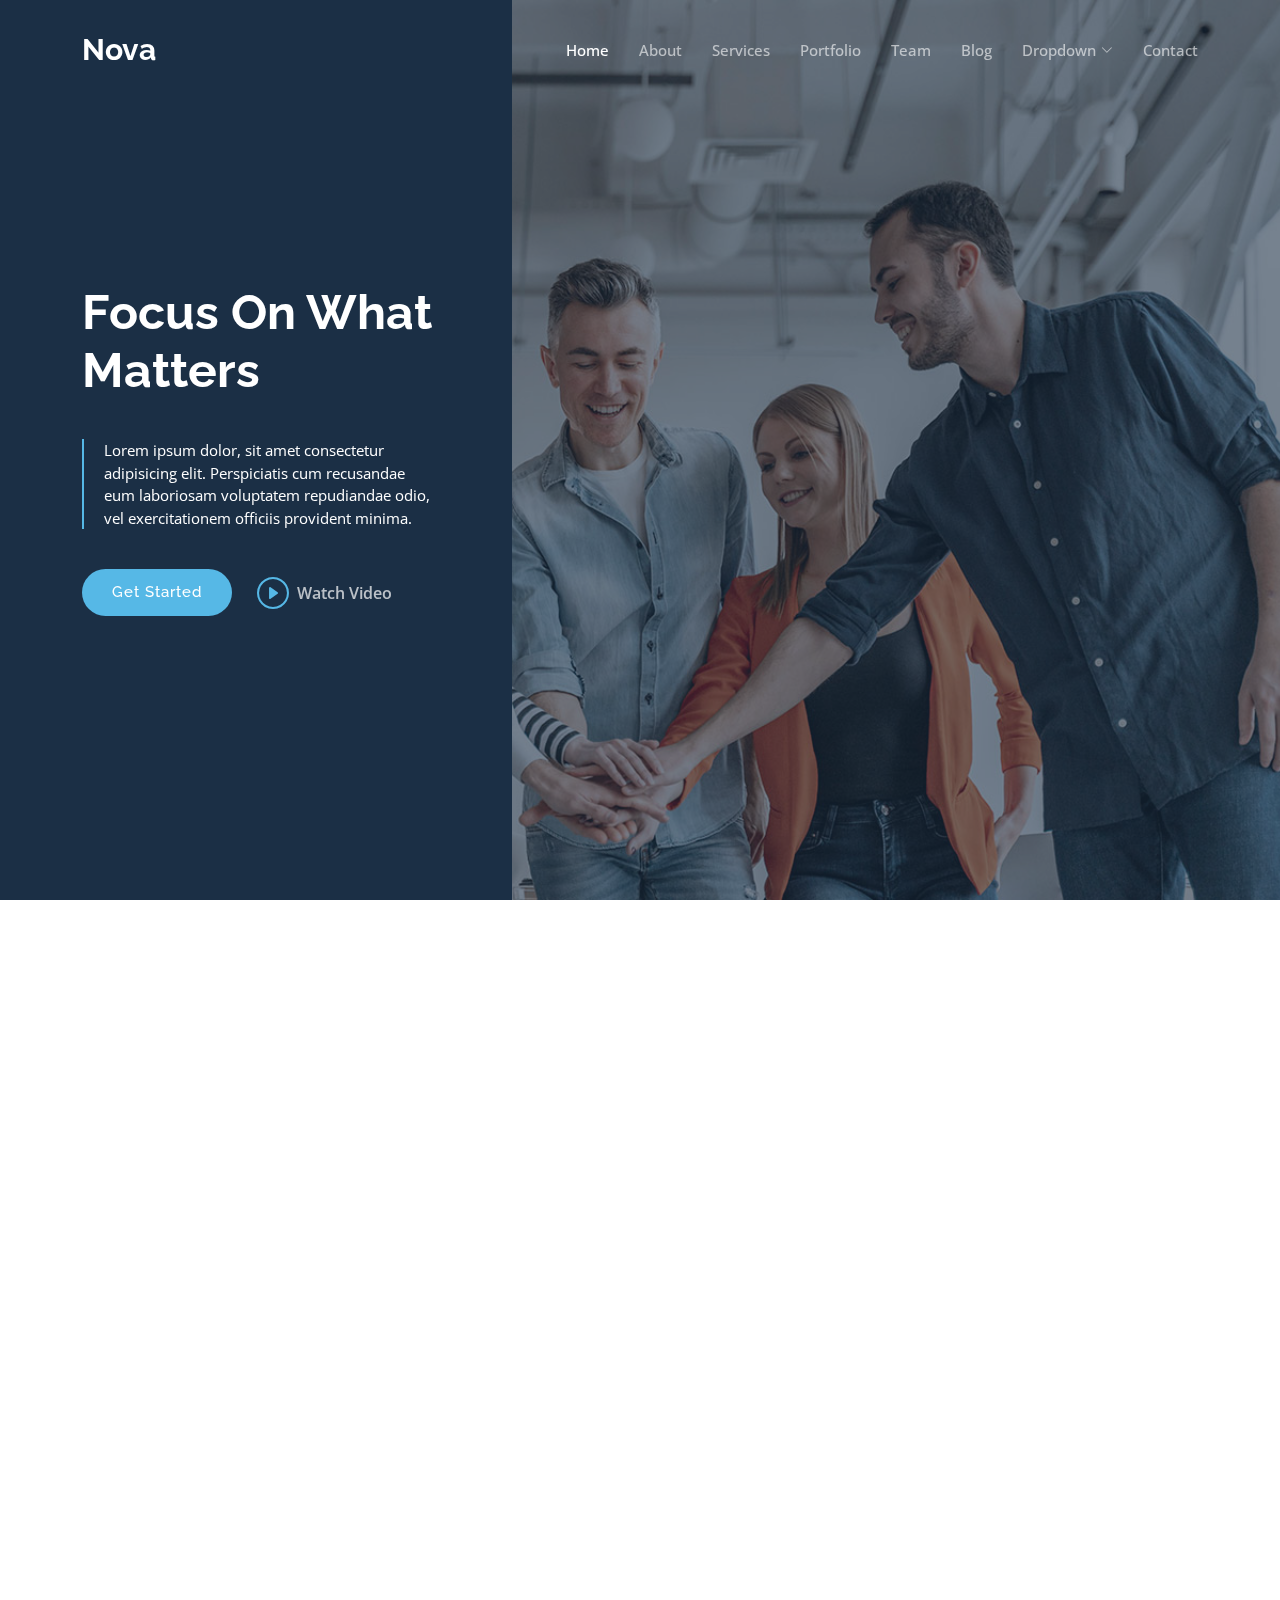
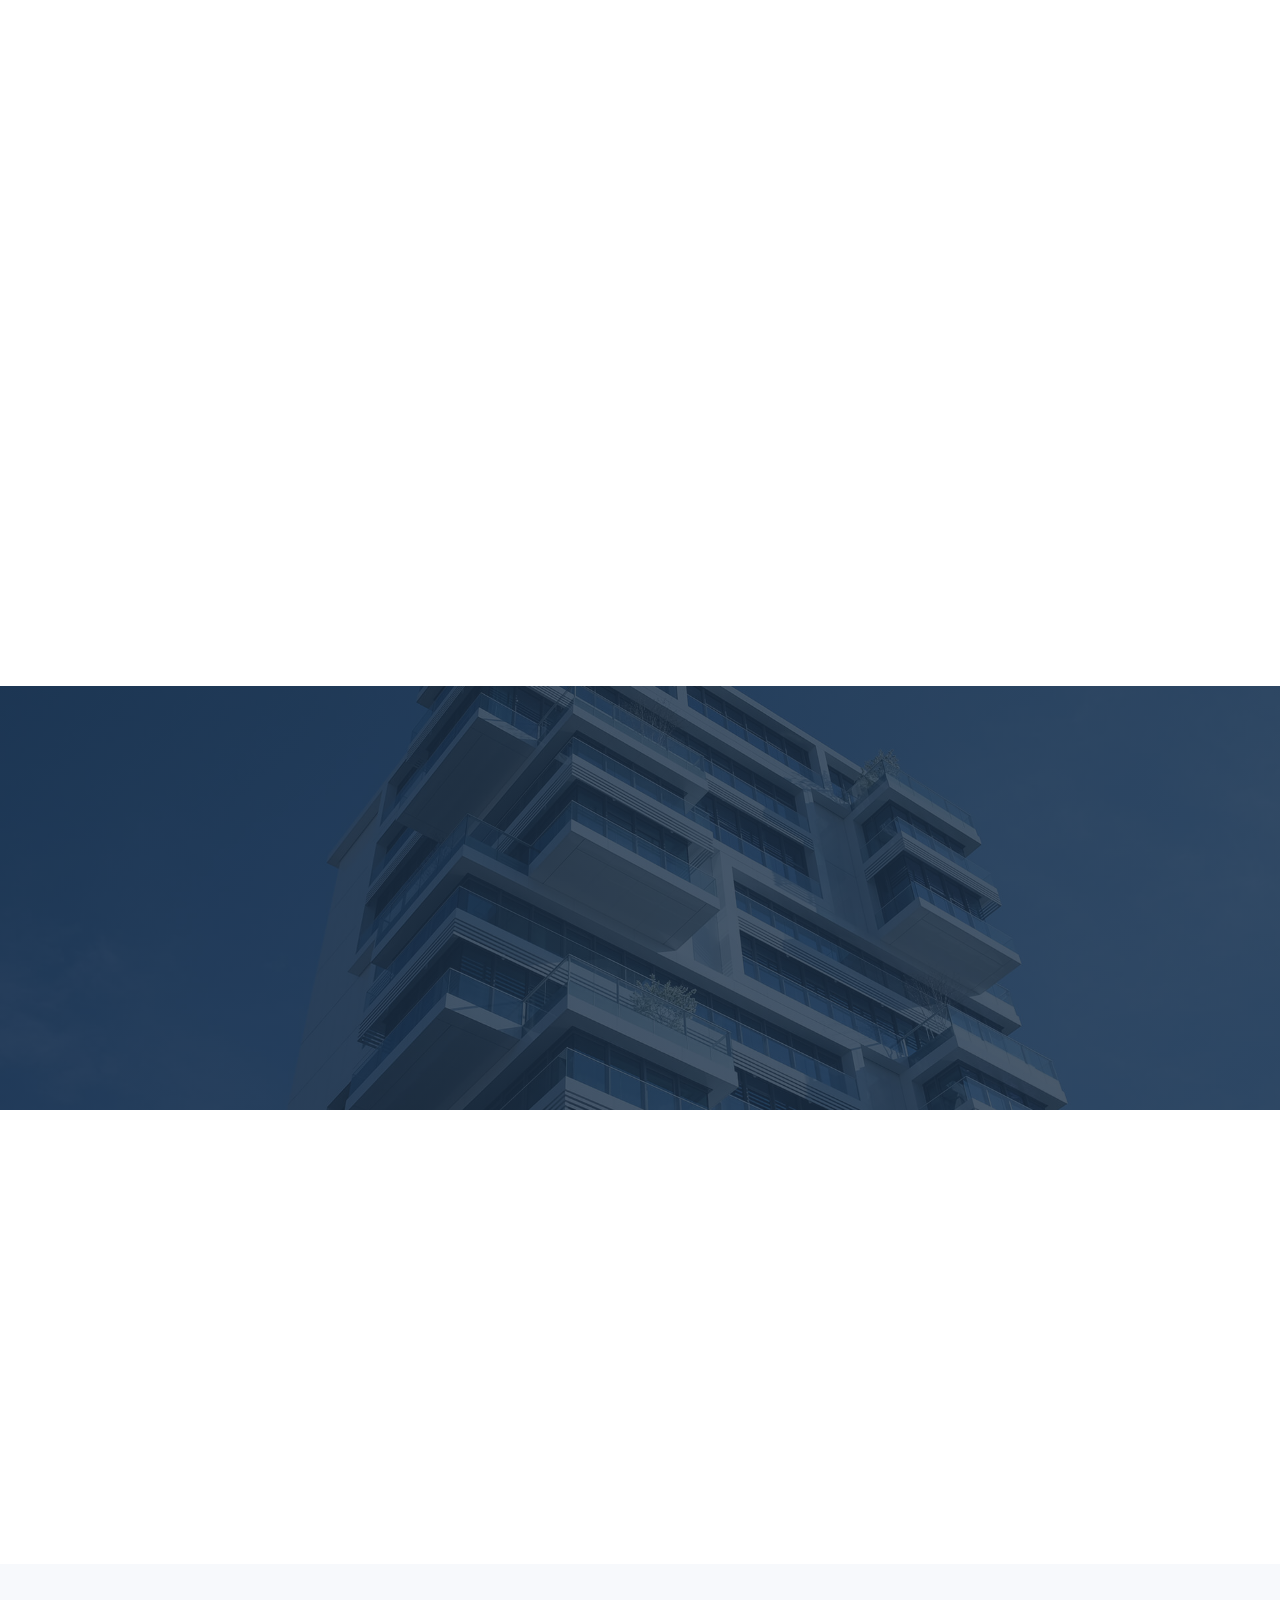
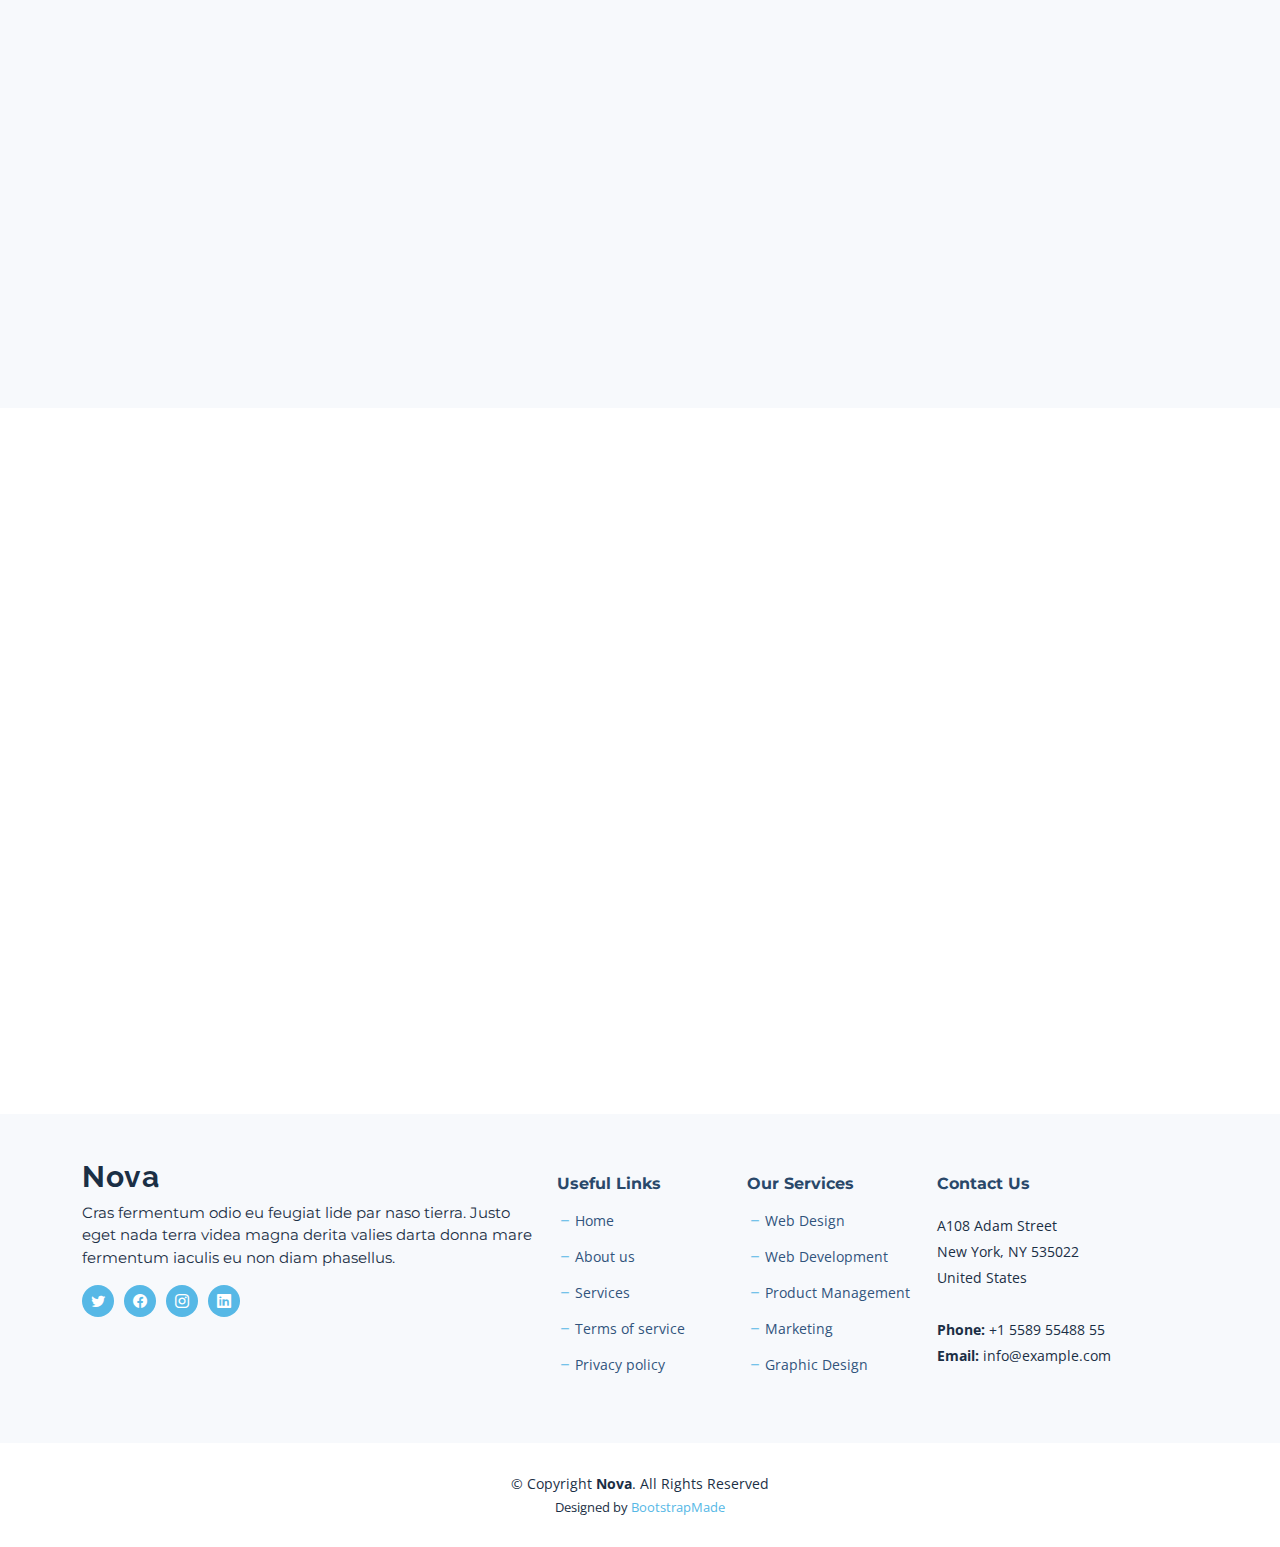
==== index.html @ e657a682 "initial commit" ====
<!DOCTYPE html>
<html lang="en">

<head>
  <meta charset="utf-8">
  <meta content="width=device-width, initial-scale=1.0" name="viewport">

  <title>Nova Bootstrap Template - Index</title>
  <meta content="" name="description">
  <meta content="" name="keywords">

  <!-- Favicons -->
  <link href="assets/img/favicon.png" rel="icon">
  <link href="assets/img/apple-touch-icon.png" rel="apple-touch-icon">

  <!-- Google Fonts -->
  <link rel="preconnect" href="https://fonts.googleapis.com">
  <link rel="preconnect" href="https://fonts.gstatic.com" crossorigin>
  <link href="https://fonts.googleapis.com/css2?family=Open+Sans:ital,wght@0,300;0,400;0,500;0,600;0,700;1,300;1,400;1,600;1,700&family=Montserrat:ital,wght@0,300;0,400;0,500;0,600;0,700;1,300;1,400;1,500;1,600;1,700&family=Raleway:ital,wght@0,300;0,400;0,500;0,600;0,700;1,300;1,400;1,500;1,600;1,700&display=swap" rel="stylesheet">

  <!-- Vendor CSS Files -->
  <link href="assets/vendor/bootstrap/css/bootstrap.min.css" rel="stylesheet">
  <link href="assets/vendor/bootstrap-icons/bootstrap-icons.css" rel="stylesheet">
  <link href="assets/vendor/aos/aos.css" rel="stylesheet">
  <link href="assets/vendor/glightbox/css/glightbox.min.css" rel="stylesheet">
  <link href="assets/vendor/swiper/swiper-bundle.min.css" rel="stylesheet">
  <link href="assets/vendor/remixicon/remixicon.css" rel="stylesheet">

  <!-- Template Main CSS File -->
  <link href="assets/css/main.css" rel="stylesheet">

  <!-- =======================================================
  * Template Name: Nova - v1.3.0
  * Template URL: https://bootstrapmade.com/nova-bootstrap-business-template/
  * Author: BootstrapMade.com
  * License: https://bootstrapmade.com/license/
  ======================================================== -->
</head>

<body class="page-index">

  <!-- ======= Header ======= -->
  <header id="header" class="header d-flex align-items-center fixed-top">
    <div class="container-fluid container-xl d-flex align-items-center justify-content-between">

      <a href="index.html" class="logo d-flex align-items-center">
        <!-- Uncomment the line below if you also wish to use an image logo -->
        <!-- <img src="assets/img/logo.png" alt=""> -->
        <h1 class="d-flex align-items-center">Nova</h1>
      </a>

      <i class="mobile-nav-toggle mobile-nav-show bi bi-list"></i>
      <i class="mobile-nav-toggle mobile-nav-hide d-none bi bi-x"></i>

      <nav id="navbar" class="navbar">
        <ul>
          <li><a href="index.html" class="active">Home</a></li>
          <li><a href="about.html">About</a></li>
          <li><a href="services.html">Services</a></li>
          <li><a href="portfolio.html">Portfolio</a></li>
          <li><a href="team.html">Team</a></li>
          <li><a href="blog.html">Blog</a></li>
          <li class="dropdown"><a href="#"><span>Dropdown</span> <i class="bi bi-chevron-down dropdown-indicator"></i></a>
            <ul>
              <li><a href="#">Dropdown 1</a></li>
              <li class="dropdown"><a href="#"><span>Deep Dropdown</span> <i class="bi bi-chevron-down dropdown-indicator"></i></a>
                <ul>
                  <li><a href="#">Deep Dropdown 1</a></li>
                  <li><a href="#">Deep Dropdown 2</a></li>
                  <li><a href="#">Deep Dropdown 3</a></li>
                  <li><a href="#">Deep Dropdown 4</a></li>
                  <li><a href="#">Deep Dropdown 5</a></li>
                </ul>
              </li>
              <li><a href="#">Dropdown 2</a></li>
              <li><a href="#">Dropdown 3</a></li>
              <li><a href="#">Dropdown 4</a></li>
            </ul>
          </li>
          <li><a href="contact.html">Contact</a></li>
        </ul>
      </nav><!-- .navbar -->

    </div>
  </header><!-- End Header -->

  <!-- ======= Hero Section ======= -->
  <section id="hero" class="hero d-flex align-items-center">
    <div class="container">
      <div class="row">
        <div class="col-xl-4">
          <h2 data-aos="fade-up">Focus On What Matters</h2>
          <blockquote data-aos="fade-up" data-aos-delay="100">
            <p>Lorem ipsum dolor, sit amet consectetur adipisicing elit. Perspiciatis cum recusandae eum laboriosam voluptatem repudiandae odio, vel exercitationem officiis provident minima. </p>
          </blockquote>
          <div class="d-flex" data-aos="fade-up" data-aos-delay="200">
            <a href="#about" class="btn-get-started">Get Started</a>
            <a href="https://www.youtube.com/watch?v=LXb3EKWsInQ" class="glightbox btn-watch-video d-flex align-items-center"><i class="bi bi-play-circle"></i><span>Watch Video</span></a>
          </div>

        </div>
      </div>
    </div>
  </section><!-- End Hero Section -->

  <main id="main">

    <!-- ======= Why Choose Us Section ======= -->
    <section id="why-us" class="why-us">
      <div class="container" data-aos="fade-up">

        <div class="section-header">
          <h2>Why Choose Us</h2>

        </div>

        <div class="row g-0" data-aos="fade-up" data-aos-delay="200">

          <div class="col-xl-5 img-bg" style="background-image: url('assets/img/why-us-bg.jpg')"></div>
          <div class="col-xl-7 slides  position-relative">

            <div class="slides-1 swiper">
              <div class="swiper-wrapper">

                <div class="swiper-slide">
                  <div class="item">
                    <h3 class="mb-3">Let's grow your business together</h3>
                    <h4 class="mb-3">Optio reiciendis accusantium iusto architecto at quia minima maiores quidem, dolorum.</h4>
                    <p>Lorem ipsum dolor sit amet consectetur adipisicing elit. Repellendus, ipsam perferendis asperiores explicabo vel tempore velit totam, natus nesciunt accusantium dicta quod quibusdam ipsum maiores nobis non, eum. Ullam reiciendis dignissimos laborum aut, magni voluptatem velit doloribus quas sapiente optio.</p>
                  </div>
                </div><!-- End slide item -->

                <div class="swiper-slide">
                  <div class="item">
                    <h3 class="mb-3">Unde perspiciatis ut repellat dolorem</h3>
                    <h4 class="mb-3">Amet cumque nam sed voluptas doloribus iusto. Dolorem eos aliquam quis.</h4>
                    <p>Dolorem quia fuga consectetur voluptatem. Earum consequatur nulla maxime necessitatibus cum accusamus. Voluptatem dolorem ut numquam dolorum delectus autem veritatis facilis. Et ea ut repellat ea. Facere est dolores fugiat dolor.</p>
                  </div>
                </div><!-- End slide item -->

                <div class="swiper-slide">
                  <div class="item">
                    <h3 class="mb-3">Aliquid non alias minus</h3>
                    <h4 class="mb-3">Necessitatibus voluptatibus explicabo dolores a vitae voluptatum.</h4>
                    <p>Neque voluptates aut. Soluta aut perspiciatis porro deserunt. Voluptate ut itaque velit. Aut consectetur voluptatem aspernatur sequi sit laborum. Voluptas enim dolorum fugiat aut.</p>
                  </div>
                </div><!-- End slide item -->

                <div class="swiper-slide">
                  <div class="item">
                    <h3 class="mb-3">Necessitatibus suscipit non voluptatem quibusdam</h3>
                    <h4 class="mb-3">Tempora quos est ut quia adipisci ut voluptas. Deleniti laborum soluta nihil est. Eum similique neque autem ut.</h4>
                    <p>Ut rerum et autem vel. Et rerum molestiae aut sit vel incidunt sit at voluptatem. Saepe dolorem et sed voluptate impedit. Ad et qui sint at qui animi animi rerum.</p>
                  </div>
                </div><!-- End slide item -->

              </div>
              <div class="swiper-pagination"></div>
            </div>
            <div class="swiper-button-prev"></div>
            <div class="swiper-button-next"></div>
          </div>

        </div>

      </div>
    </section><!-- End Why Choose Us Section -->

    <!-- ======= Our Services Section ======= -->
    <section id="services-list" class="services-list">
      <div class="container" data-aos="fade-up">

        <div class="section-header">
          <h2>Our Services</h2>

        </div>

        <div class="row gy-5">

          <div class="col-lg-4 col-md-6 service-item d-flex" data-aos="fade-up" data-aos-delay="100">
            <div class="icon flex-shrink-0"><i class="bi bi-briefcase" style="color: #f57813;"></i></div>
            <div>
              <h4 class="title"><a href="#" class="stretched-link">Lorem Ipsum</a></h4>
              <p class="description">Voluptatum deleniti atque corrupti quos dolores et quas molestias excepturi sint occaecati cupiditate non provident</p>
            </div>
          </div>
          <!-- End Service Item -->

          <div class="col-lg-4 col-md-6 service-item d-flex" data-aos="fade-up" data-aos-delay="200">
            <div class="icon flex-shrink-0"><i class="bi bi-card-checklist" style="color: #15a04a;"></i></div>
            <div>
              <h4 class="title"><a href="#" class="stretched-link">Dolor Sitema</a></h4>
              <p class="description">Minim veniam, quis nostrud exercitation ullamco laboris nisi ut aliquip ex ea commodo consequat tarad limino ata</p>
            </div>
          </div><!-- End Service Item -->

          <div class="col-lg-4 col-md-6 service-item d-flex" data-aos="fade-up" data-aos-delay="300">
            <div class="icon flex-shrink-0"><i class="bi bi-bar-chart" style="color: #d90769;"></i></div>
            <div>
              <h4 class="title"><a href="#" class="stretched-link">Sed ut perspiciatis</a></h4>
              <p class="description">Duis aute irure dolor in reprehenderit in voluptate velit esse cillum dolore eu fugiat nulla pariatur</p>
            </div>
          </div><!-- End Service Item -->

          <div class="col-lg-4 col-md-6 service-item d-flex" data-aos="fade-up" data-aos-delay="400">
            <div class="icon flex-shrink-0"><i class="bi bi-binoculars" style="color: #15bfbc;"></i></div>
            <div>
              <h4 class="title"><a href="#" class="stretched-link">Magni Dolores</a></h4>
              <p class="description">Excepteur sint occaecat cupidatat non proident, sunt in culpa qui officia deserunt mollit anim id est laborum</p>
            </div>
          </div><!-- End Service Item -->

          <div class="col-lg-4 col-md-6 service-item d-flex" data-aos="fade-up" data-aos-delay="500">
            <div class="icon flex-shrink-0"><i class="bi bi-brightness-high" style="color: #f5cf13;"></i></div>
            <div>
              <h4 class="title"><a href="#" class="stretched-link">Nemo Enim</a></h4>
              <p class="description">At vero eos et accusamus et iusto odio dignissimos ducimus qui blanditiis praesentium voluptatum deleniti atque</p>
            </div>
          </div><!-- End Service Item -->

          <div class="col-lg-4 col-md-6 service-item d-flex" data-aos="fade-up" data-aos-delay="600">
            <div class="icon flex-shrink-0"><i class="bi bi-calendar4-week" style="color: #1335f5;"></i></div>
            <div>
              <h4 class="title"><a href="#" class="stretched-link">Eiusmod Tempor</a></h4>
              <p class="description">Et harum quidem rerum facilis est et expedita distinctio. Nam libero tempore, cum soluta nobis est eligendi</p>
            </div>
          </div><!-- End Service Item -->

        </div>

      </div>
    </section><!-- End Our Services Section -->

    <!-- ======= Call To Action Section ======= -->
    <section id="call-to-action" class="call-to-action">
      <div class="container" data-aos="fade-up">
        <div class="row justify-content-center">
          <div class="col-lg-6 text-center">
            <h3>Ut fugiat aliquam aut non</h3>
            <p>Duis aute irure dolor in reprehenderit in voluptate velit esse cillum dolore eu fugiat nulla pariatur. Excepteur sint occaecat cupidatat non proident.</p>
            <a class="cta-btn" href="#">Call To Action</a>
          </div>
        </div>

      </div>
    </section><!-- End Call To Action Section -->

    <!-- ======= Features Section ======= -->
    <section id="features" class="features">

      <div class="container" data-aos="fade-up">
        <div class="row">
          <div class="col-lg-7" data-aos="fade-up" data-aos-delay="100">
            <h3>Powerful Features for <br>Your Business</h3>

            <div class="row gy-4">

              <div class="col-md-6">
                <div class="icon-list d-flex">
                  <i class="ri-store-line" style="color: #ffbb2c;"></i>
                  <span>Easy Cart Features</span>
                </div>
              </div><!-- End Icon List Item-->

              <div class="col-md-6">
                <div class="icon-list d-flex">
                  <i class="ri-bar-chart-box-line" style="color: #5578ff;"></i>
                  <span>Sit amet consectetur adipisicing</span>
                </div>
              </div><!-- End Icon List Item-->

              <div class="col-md-6">
                <div class="icon-list d-flex">
                  <i class="ri-calendar-todo-line" style="color: #e80368;"></i>
                  <span>Ipsum Rerum Explicabo</span>
                </div>
              </div><!-- End Icon List Item-->

              <div class="col-md-6">
                <div class="icon-list d-flex">
                  <i class="ri-paint-brush-line" style="color: #e361ff;"></i>
                  <span>Easy Cart Features</span>
                </div>
              </div><!-- End Icon List Item-->

              <div class="col-md-6">
                <div class="icon-list d-flex">
                  <i class="ri-database-2-line" style="color: #47aeff;"></i>
                  <span>Easy Cart Features</span>
                </div>
              </div><!-- End Icon List Item-->

              <div class="col-md-6">
                <div class="icon-list d-flex">
                  <i class="ri-gradienter-line" style="color: #ffa76e;"></i>
                  <span>Sit amet consectetur adipisicing</span>
                </div>
              </div><!-- End Icon List Item-->

              <div class="col-md-6">
                <div class="icon-list d-flex">
                  <i class="ri-file-list-3-line" style="color: #11dbcf;"></i>
                  <span>Ipsum Rerum Explicabo</span>
                </div>
              </div><!-- End Icon List Item-->

              <div class="col-md-6">
                <div class="icon-list d-flex">
                  <i class="ri-base-station-line" style="color: #ff5828;"></i>
                  <span>Easy Cart Features</span>
                </div>
              </div><!-- End Icon List Item-->
            </div>
          </div>
          <div class="col-lg-5 position-relative" data-aos="fade-up" data-aos-delay="200">
            <div class="phone-wrap">
              <img src="assets/img/iphone.png" alt="Image" class="img-fluid">
            </div>
          </div>
        </div>

      </div>

      <div class="details">
        <div class="container" data-aos="fade-up" data-aos-delay="300">
          <div class="row">
            <div class="col-md-6">
              <h4>Labore Sdio Lidui<br>Bonde Naruto</h4>
              <p>Lorem ipsum dolor sit amet, consectetur adipisicing elit. Numquam nostrum molestias doloremque quae delectus odit minima corrupti blanditiis quo animi!</p>
              <a href="#about" class="btn-get-started">Get Started</a>
            </div>
          </div>

        </div>
      </div>

    </section><!-- End Features Section -->

    <!-- ======= Recent Blog Posts Section ======= -->
    <section id="recent-posts" class="recent-posts">
      <div class="container" data-aos="fade-up">

        <div class="section-header">
          <h2>Recent Blog Posts</h2>

        </div>

        <div class="row gy-5">

          <div class="col-xl-3 col-md-6" data-aos="fade-up" data-aos-delay="100">
            <div class="post-box">
              <div class="post-img"><img src="assets/img/blog/blog-1.jpg" class="img-fluid" alt=""></div>
              <div class="meta">
                <span class="post-date">Tue, December 12</span>
                <span class="post-author"> / Julia Parker</span>
              </div>
              <h3 class="post-title">Eum ad dolor et. Autem aut fugiat debitis</h3>
              <p>Illum voluptas ab enim placeat. Adipisci enim velit nulla. Vel omnis laudantium. Asperiores eum ipsa est officiis. Modi qui magni est...</p>
              <a href="blog-details.html" class="readmore stretched-link"><span>Read More</span><i class="bi bi-arrow-right"></i></a>
            </div>
          </div>

          <div class="col-xl-3 col-md-6" data-aos="fade-up" data-aos-delay="200">
            <div class="post-box">
              <div class="post-img"><img src="assets/img/blog/blog-2.jpg" class="img-fluid" alt=""></div>
              <div class="meta">
                <span class="post-date">Fri, September 05</span>
                <span class="post-author"> / Mario Douglas</span>
              </div>
              <h3 class="post-title">Et repellendus molestiae qui est sed omnis</h3>
              <p>Voluptatem nesciunt omnis libero autem tempora enim ut ipsam id. Odit quia ab eum assumenda. Quisquam omnis doloribus...</p>
              <a href="blog-details.html" class="readmore stretched-link"><span>Read More</span><i class="bi bi-arrow-right"></i></a>
            </div>
          </div>

          <div class="col-xl-3 col-md-6" data-aos="fade-up" data-aos-delay="300">
            <div class="post-box">
              <div class="post-img"><img src="assets/img/blog/blog-3.jpg" class="img-fluid" alt=""></div>
              <div class="meta">
                <span class="post-date">Tue, July 27</span>
                <span class="post-author"> / Lisa Hunter</span>
              </div>
              <h3 class="post-title">Quia assumenda est et veritati</h3>
              <p>Quia nam eaque omnis explicabo similique eum quaerat similique laboriosam. Quis omnis repellat sed quae consectetur magnam...</p>
              <a href="blog-details.html" class="readmore stretched-link"><span>Read More</span><i class="bi bi-arrow-right"></i></a>
            </div>
          </div>

          <div class="col-xl-3 col-md-6" data-aos="fade-up" data-aos-delay="400">
            <div class="post-box">
              <div class="post-img"><img src="assets/img/blog/blog-4.jpg" class="img-fluid" alt=""></div>
              <div class="meta">
                <span class="post-date">Tue, Sep 16</span>
                <span class="post-author"> / Mario Douglas</span>
              </div>
              <h3 class="post-title">Pariatur quia facilis similique deleniti</h3>
              <p>Et consequatur eveniet nam voluptas commodi cumque ea est ex. Aut quis omnis sint ipsum earum quia eligendi...</p>
              <a href="blog-details.html" class="readmore stretched-link"><span>Read More</span><i class="bi bi-arrow-right"></i></a>
            </div>
          </div>

        </div>

      </div>
    </section><!-- End Recent Blog Posts Section -->

  </main><!-- End #main -->

  <!-- ======= Footer ======= -->
  <footer id="footer" class="footer">

    <div class="footer-content">
      <div class="container">
        <div class="row gy-4">
          <div class="col-lg-5 col-md-12 footer-info">
            <a href="index.html" class="logo d-flex align-items-center">
              <span>Nova</span>
            </a>
            <p>Cras fermentum odio eu feugiat lide par naso tierra. Justo eget nada terra videa magna derita valies darta donna mare fermentum iaculis eu non diam phasellus.</p>
            <div class="social-links d-flex  mt-3">
              <a href="#" class="twitter"><i class="bi bi-twitter"></i></a>
              <a href="#" class="facebook"><i class="bi bi-facebook"></i></a>
              <a href="#" class="instagram"><i class="bi bi-instagram"></i></a>
              <a href="#" class="linkedin"><i class="bi bi-linkedin"></i></a>
            </div>
          </div>

          <div class="col-lg-2 col-6 footer-links">
            <h4>Useful Links</h4>
            <ul>
              <li><i class="bi bi-dash"></i> <a href="#">Home</a></li>
              <li><i class="bi bi-dash"></i> <a href="#">About us</a></li>
              <li><i class="bi bi-dash"></i> <a href="#">Services</a></li>
              <li><i class="bi bi-dash"></i> <a href="#">Terms of service</a></li>
              <li><i class="bi bi-dash"></i> <a href="#">Privacy policy</a></li>
            </ul>
          </div>

          <div class="col-lg-2 col-6 footer-links">
            <h4>Our Services</h4>
            <ul>
              <li><i class="bi bi-dash"></i> <a href="#">Web Design</a></li>
              <li><i class="bi bi-dash"></i> <a href="#">Web Development</a></li>
              <li><i class="bi bi-dash"></i> <a href="#">Product Management</a></li>
              <li><i class="bi bi-dash"></i> <a href="#">Marketing</a></li>
              <li><i class="bi bi-dash"></i> <a href="#">Graphic Design</a></li>
            </ul>
          </div>

          <div class="col-lg-3 col-md-12 footer-contact text-center text-md-start">
            <h4>Contact Us</h4>
            <p>
              A108 Adam Street <br>
              New York, NY 535022<br>
              United States <br><br>
              <strong>Phone:</strong> +1 5589 55488 55<br>
              <strong>Email:</strong> info@example.com<br>
            </p>

          </div>

        </div>
      </div>
    </div>

    <div class="footer-legal">
      <div class="container">
        <div class="copyright">
          &copy; Copyright <strong><span>Nova</span></strong>. All Rights Reserved
        </div>
        <div class="credits">
          <!-- All the links in the footer should remain intact. -->
          <!-- You can delete the links only if you purchased the pro version. -->
          <!-- Licensing information: https://bootstrapmade.com/license/ -->
          <!-- Purchase the pro version with working PHP/AJAX contact form: https://bootstrapmade.com/nova-bootstrap-business-template/ -->
          Designed by <a href="https://bootstrapmade.com/">BootstrapMade</a>
        </div>
      </div>
    </div>
  </footer><!-- End Footer -->
  <!-- End Footer -->

  <a href="#" class="scroll-top d-flex align-items-center justify-content-center"><i class="bi bi-arrow-up-short"></i></a>

  <div id="preloader"></div>

  <!-- Vendor JS Files -->
  <script src="assets/vendor/bootstrap/js/bootstrap.bundle.min.js"></script>
  <script src="assets/vendor/aos/aos.js"></script>
  <script src="assets/vendor/glightbox/js/glightbox.min.js"></script>
  <script src="assets/vendor/swiper/swiper-bundle.min.js"></script>
  <script src="assets/vendor/isotope-layout/isotope.pkgd.min.js"></script>
  <script src="assets/vendor/php-email-form/validate.js"></script>

  <!-- Template Main JS File -->
  <script src="assets/js/main.js"></script>

</body>

</html>
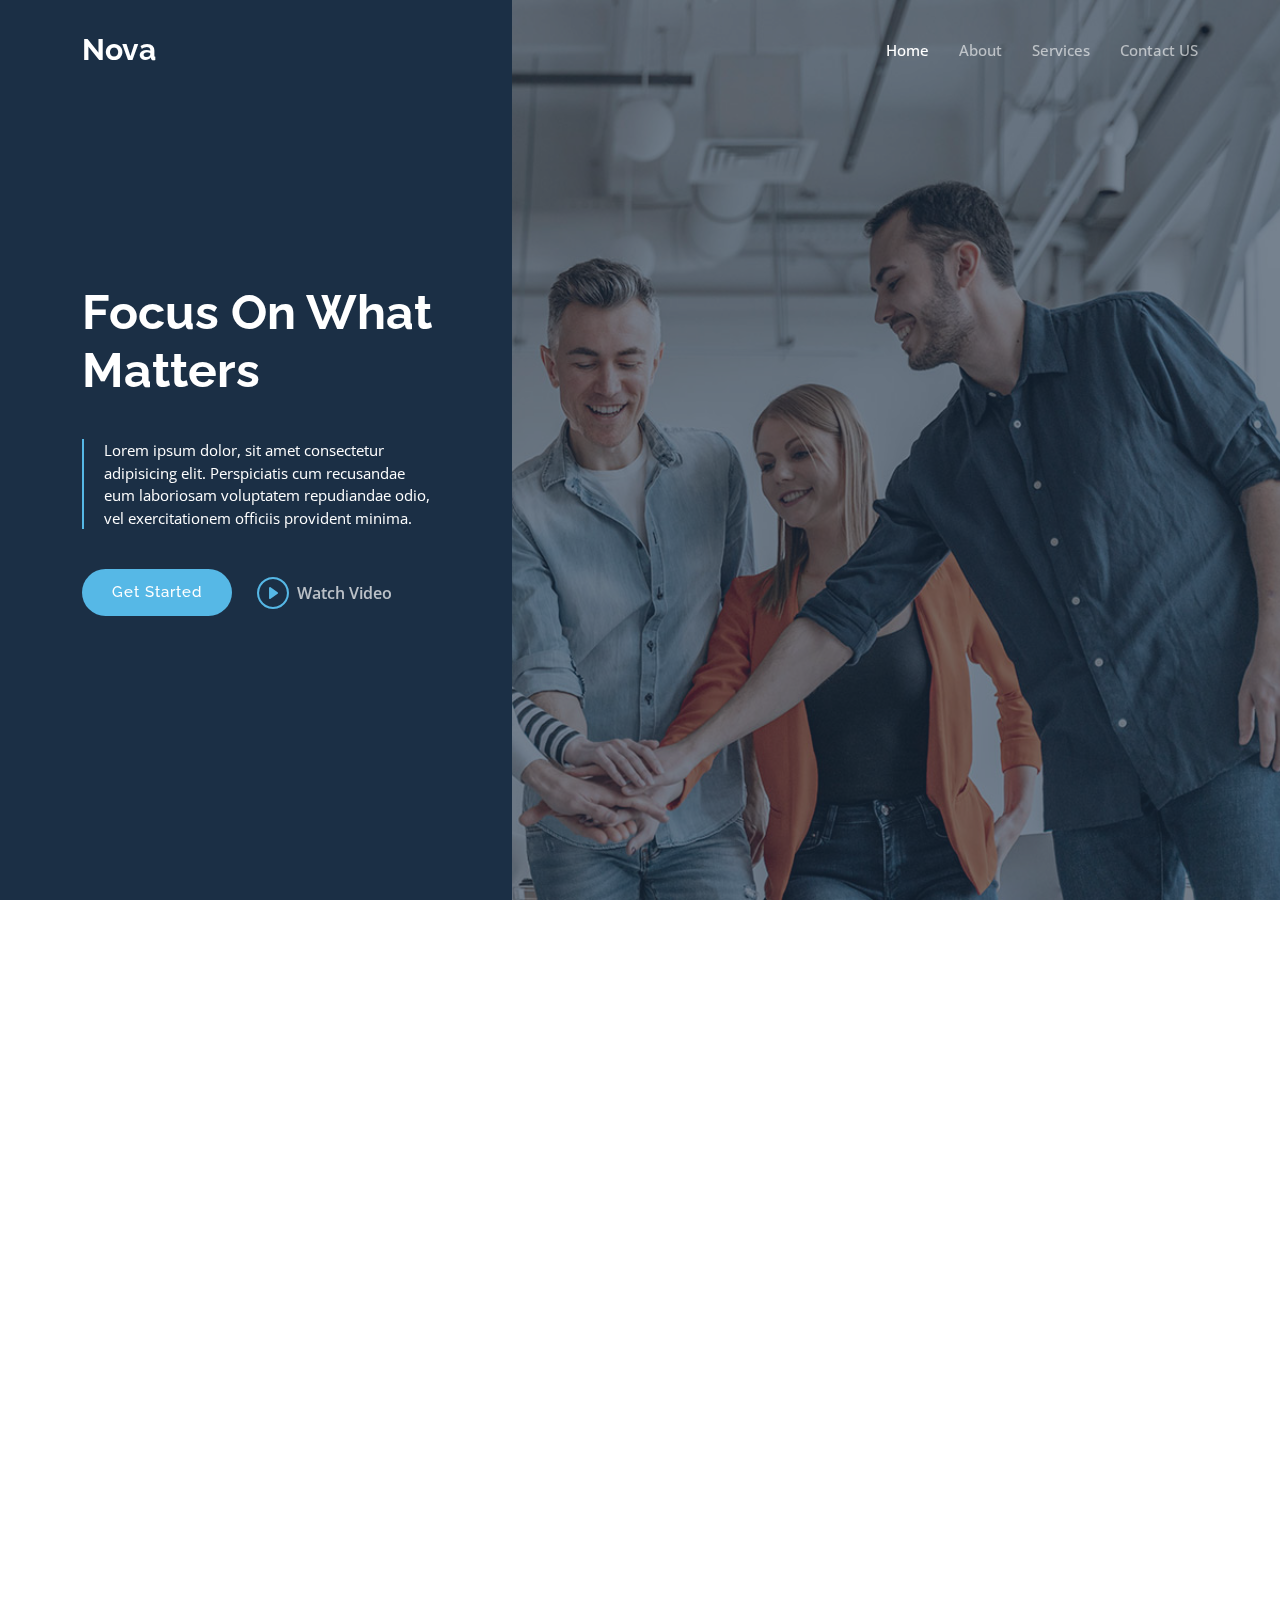
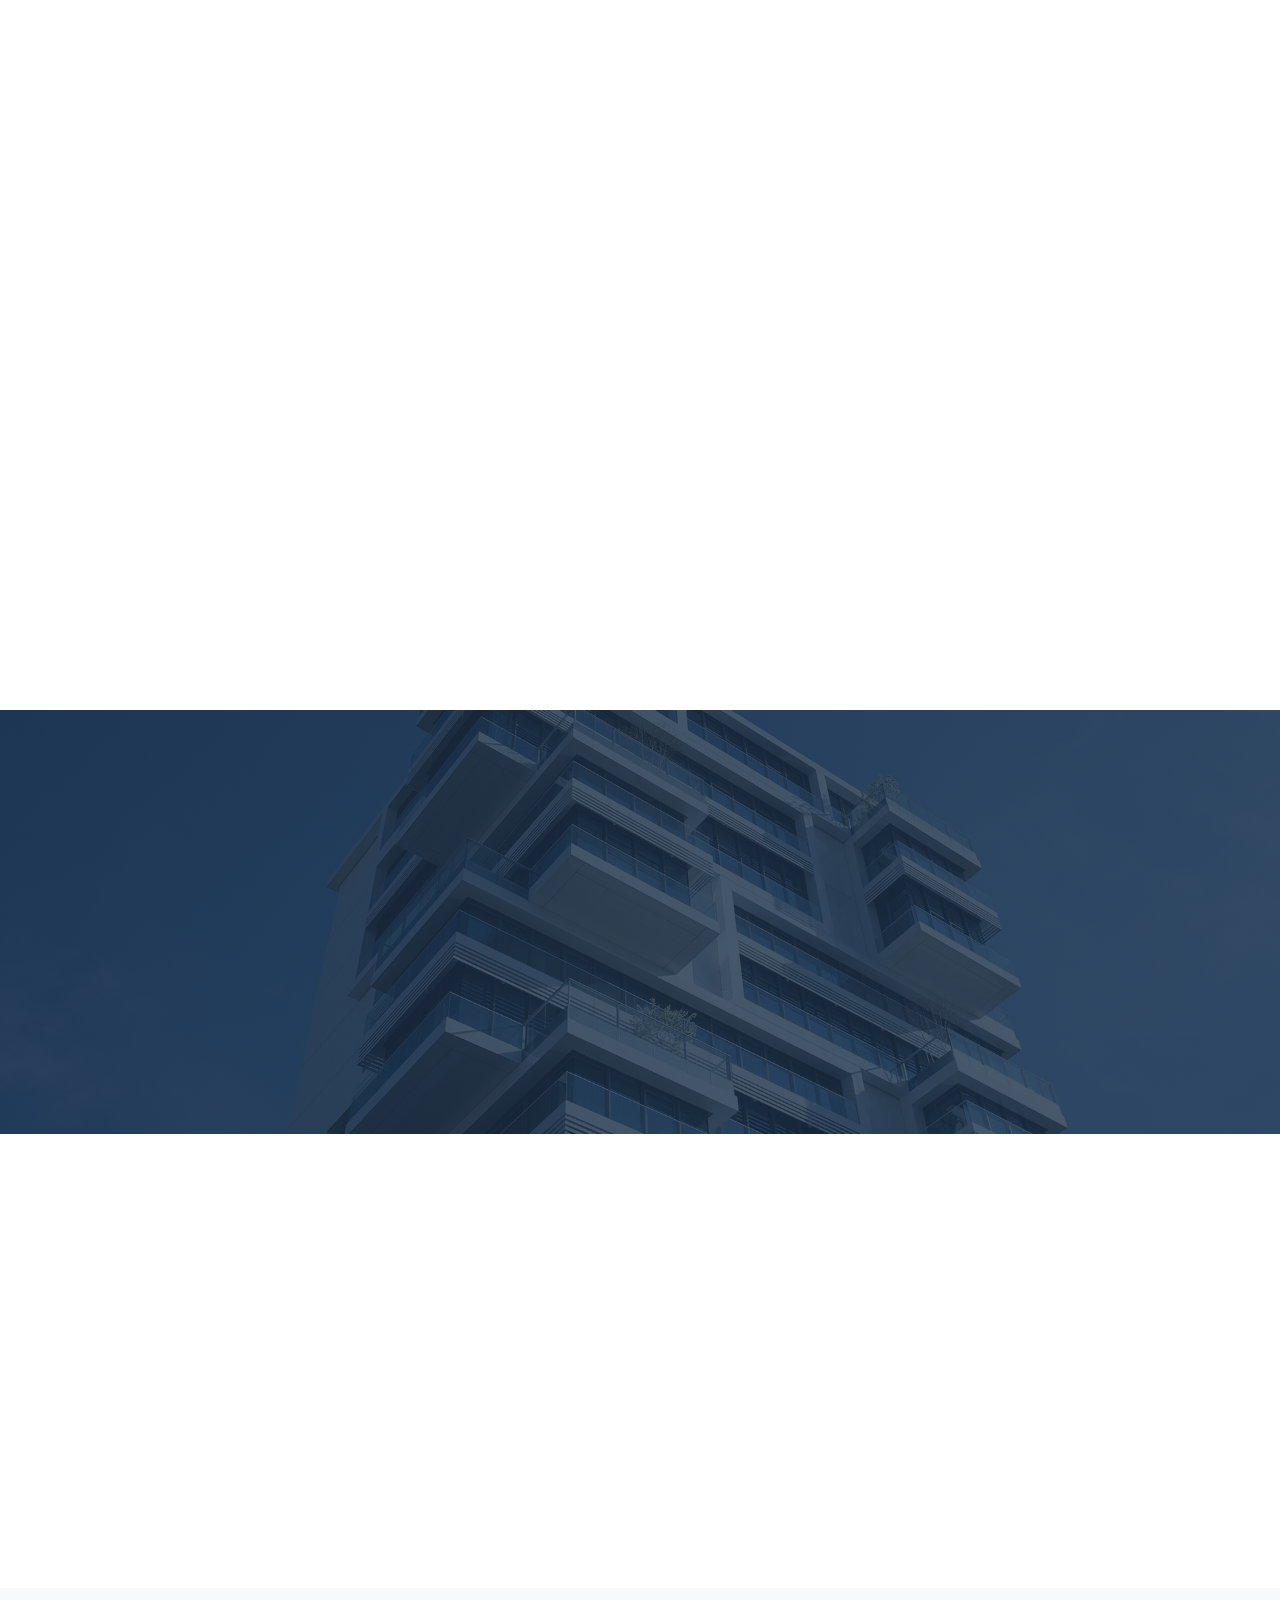
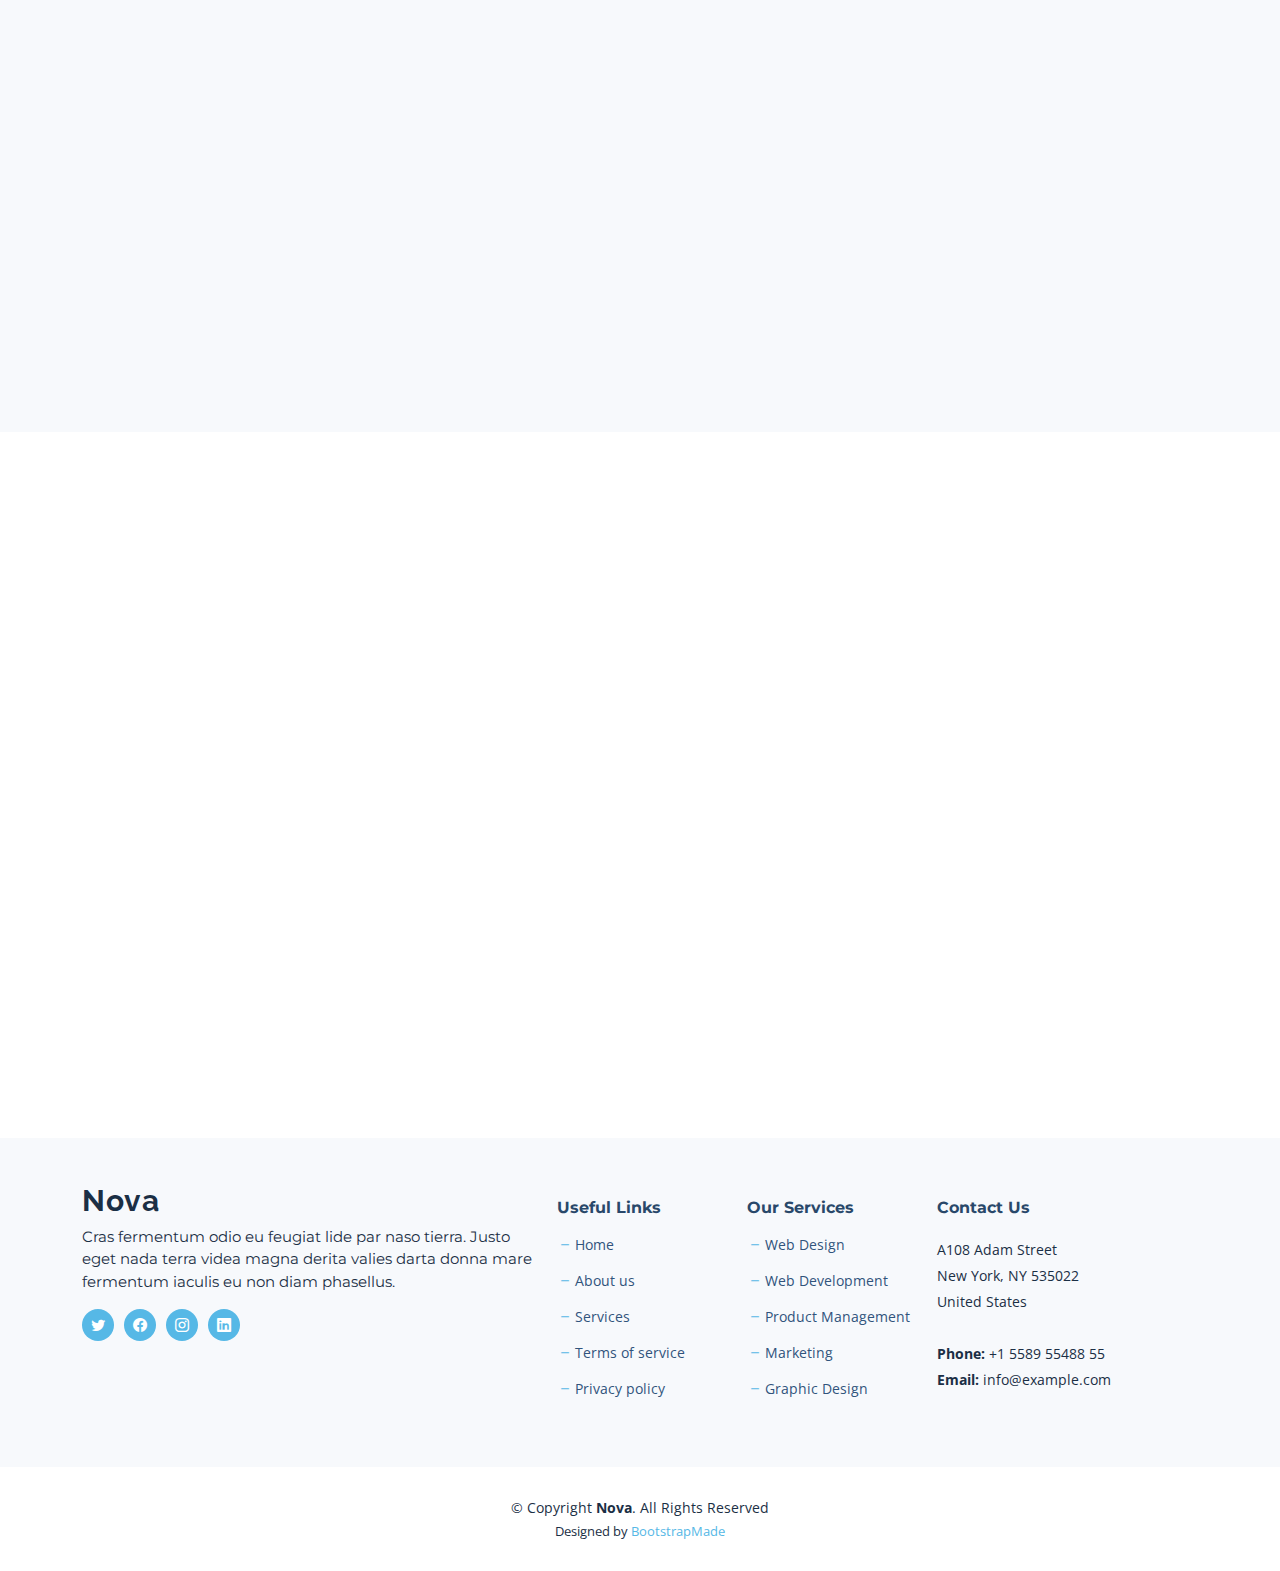
==== commit 31460162: "feat: Change navbar nbanners" ====
--- a/index.html
+++ b/index.html
@@ -57,27 +57,7 @@
           <li><a href="index.html" class="active">Home</a></li>
           <li><a href="about.html">About</a></li>
           <li><a href="services.html">Services</a></li>
-          <li><a href="portfolio.html">Portfolio</a></li>
-          <li><a href="team.html">Team</a></li>
-          <li><a href="blog.html">Blog</a></li>
-          <li class="dropdown"><a href="#"><span>Dropdown</span> <i class="bi bi-chevron-down dropdown-indicator"></i></a>
-            <ul>
-              <li><a href="#">Dropdown 1</a></li>
-              <li class="dropdown"><a href="#"><span>Deep Dropdown</span> <i class="bi bi-chevron-down dropdown-indicator"></i></a>
-                <ul>
-                  <li><a href="#">Deep Dropdown 1</a></li>
-                  <li><a href="#">Deep Dropdown 2</a></li>
-                  <li><a href="#">Deep Dropdown 3</a></li>
-                  <li><a href="#">Deep Dropdown 4</a></li>
-                  <li><a href="#">Deep Dropdown 5</a></li>
-                </ul>
-              </li>
-              <li><a href="#">Dropdown 2</a></li>
-              <li><a href="#">Dropdown 3</a></li>
-              <li><a href="#">Dropdown 4</a></li>
-            </ul>
-          </li>
-          <li><a href="contact.html">Contact</a></li>
+          <li><a href="contact.html">Contact US</a></li>
         </ul>
       </nav><!-- .navbar -->
 
@@ -180,8 +160,8 @@
           <div class="col-lg-4 col-md-6 service-item d-flex" data-aos="fade-up" data-aos-delay="100">
             <div class="icon flex-shrink-0"><i class="bi bi-briefcase" style="color: #f57813;"></i></div>
             <div>
-              <h4 class="title"><a href="#" class="stretched-link">Lorem Ipsum</a></h4>
-              <p class="description">Voluptatum deleniti atque corrupti quos dolores et quas molestias excepturi sint occaecati cupiditate non provident</p>
+              <h4 class="title"><a href="#" class="stretched-link">Excel Into MSL</a></h4>
+              <p class="description">A highly successful training program for aspiring MSLs</p>
             </div>
           </div>
           <!-- End Service Item -->
@@ -189,16 +169,17 @@
           <div class="col-lg-4 col-md-6 service-item d-flex" data-aos="fade-up" data-aos-delay="200">
             <div class="icon flex-shrink-0"><i class="bi bi-card-checklist" style="color: #15a04a;"></i></div>
             <div>
-              <h4 class="title"><a href="#" class="stretched-link">Dolor Sitema</a></h4>
-              <p class="description">Minim veniam, quis nostrud exercitation ullamco laboris nisi ut aliquip ex ea commodo consequat tarad limino ata</p>
+              <h4 class="title"><a href="#" class="stretched-link">Excel As an MSL</a></h4>
+              <p class="description">A robust training program for newer MSLs ( 2 years or less in the role)</p>
             </div>
           </div><!-- End Service Item -->
 
           <div class="col-lg-4 col-md-6 service-item d-flex" data-aos="fade-up" data-aos-delay="300">
             <div class="icon flex-shrink-0"><i class="bi bi-bar-chart" style="color: #d90769;"></i></div>
             <div>
-              <h4 class="title"><a href="#" class="stretched-link">Sed ut perspiciatis</a></h4>
-              <p class="description">Duis aute irure dolor in reprehenderit in voluptate velit esse cillum dolore eu fugiat nulla pariatur</p>
+              <h4 class="title"><a href="#" class="stretched-link">MSL Placement Services</a></h4>
+              <p class="description">We can help screen, train and place solid MSLs on your team. Each candidate will have access to our Excel As an MSL e-course for ongoing on-the-job support.
+              </p>
             </div>
           </div><!-- End Service Item -->
 
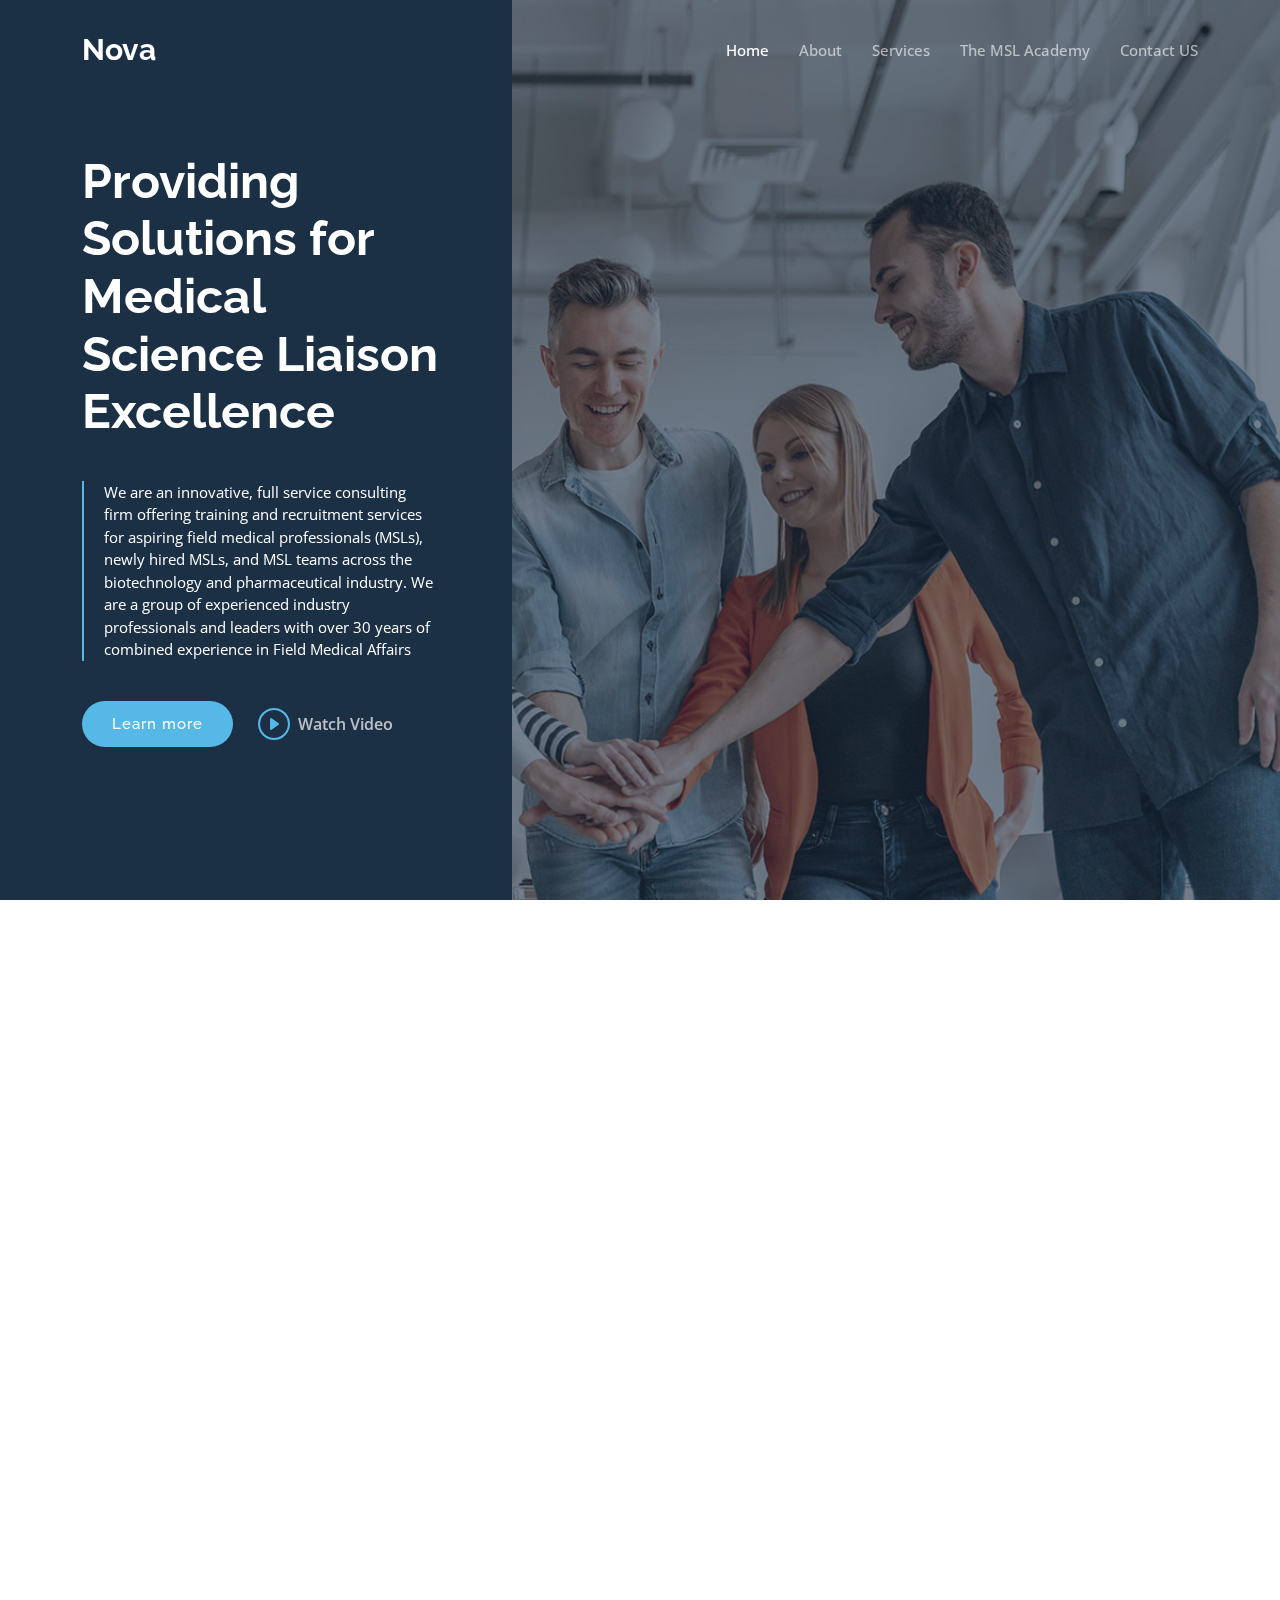
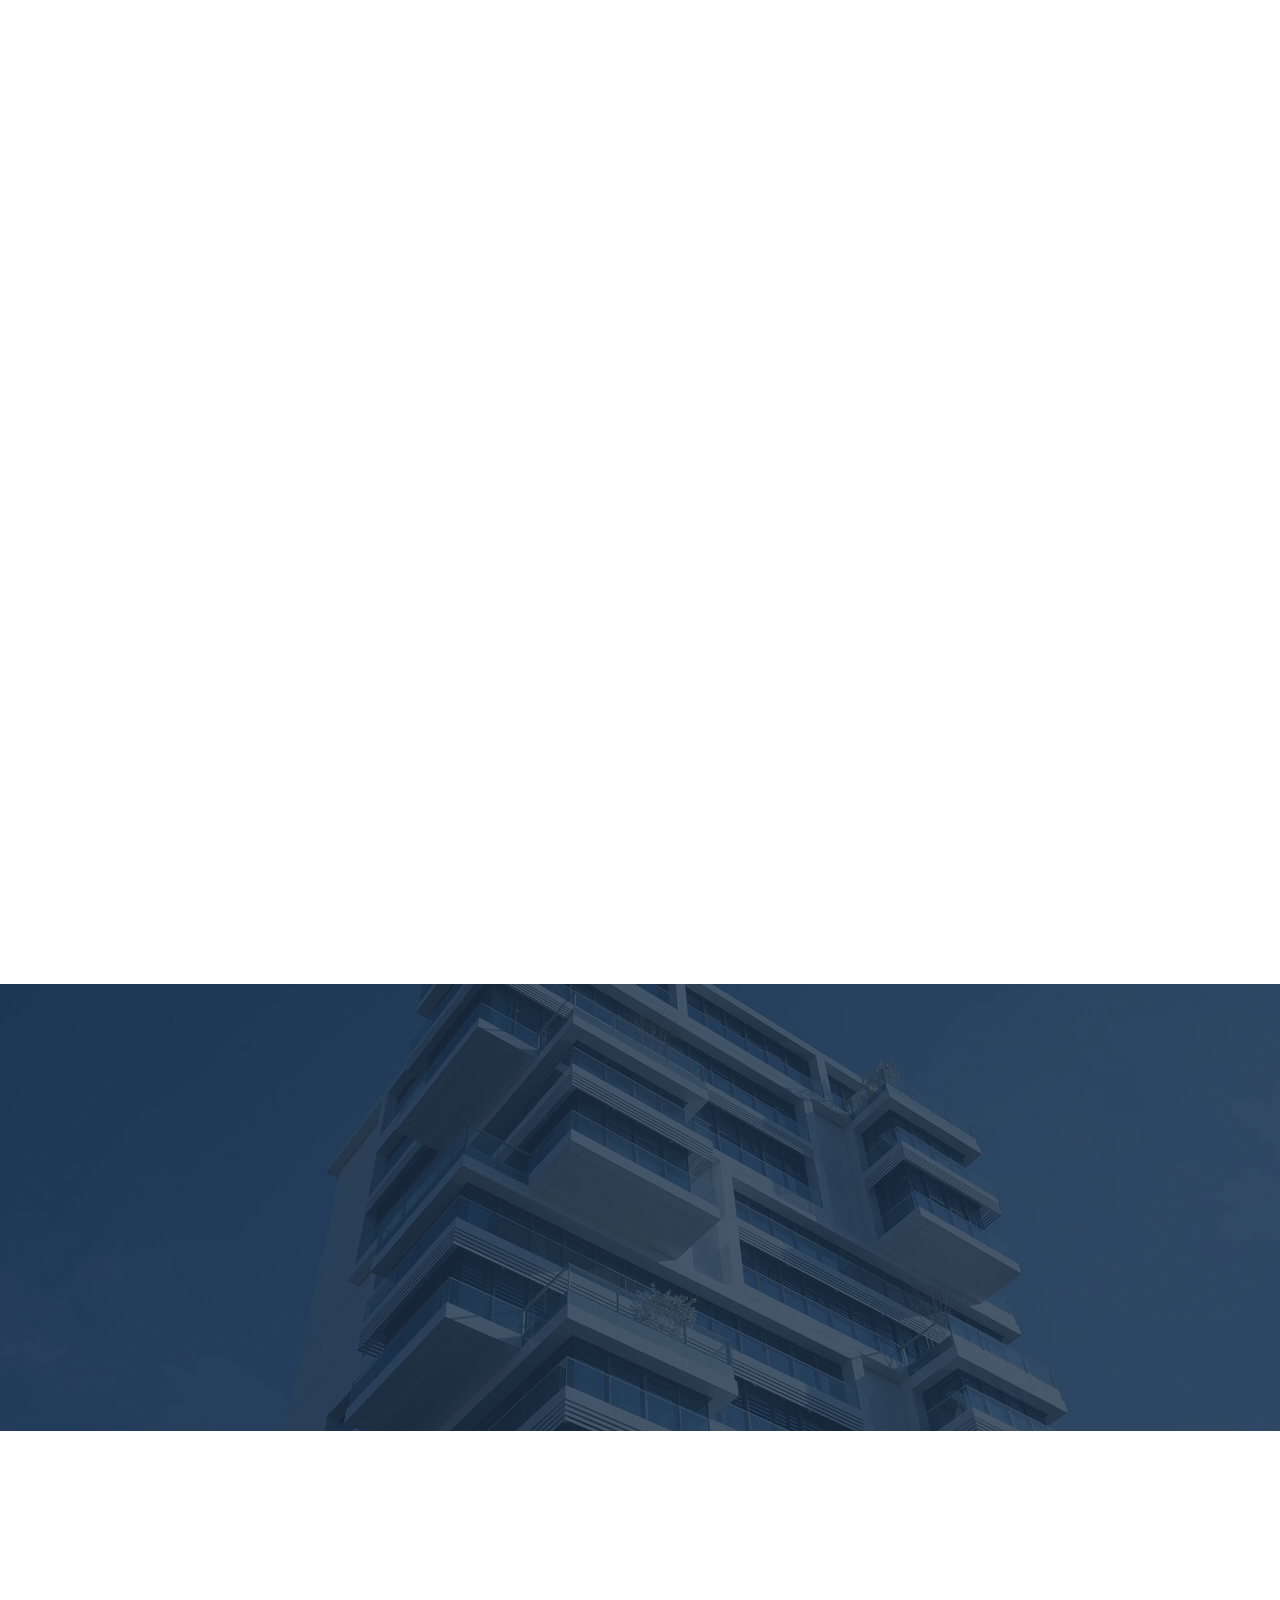
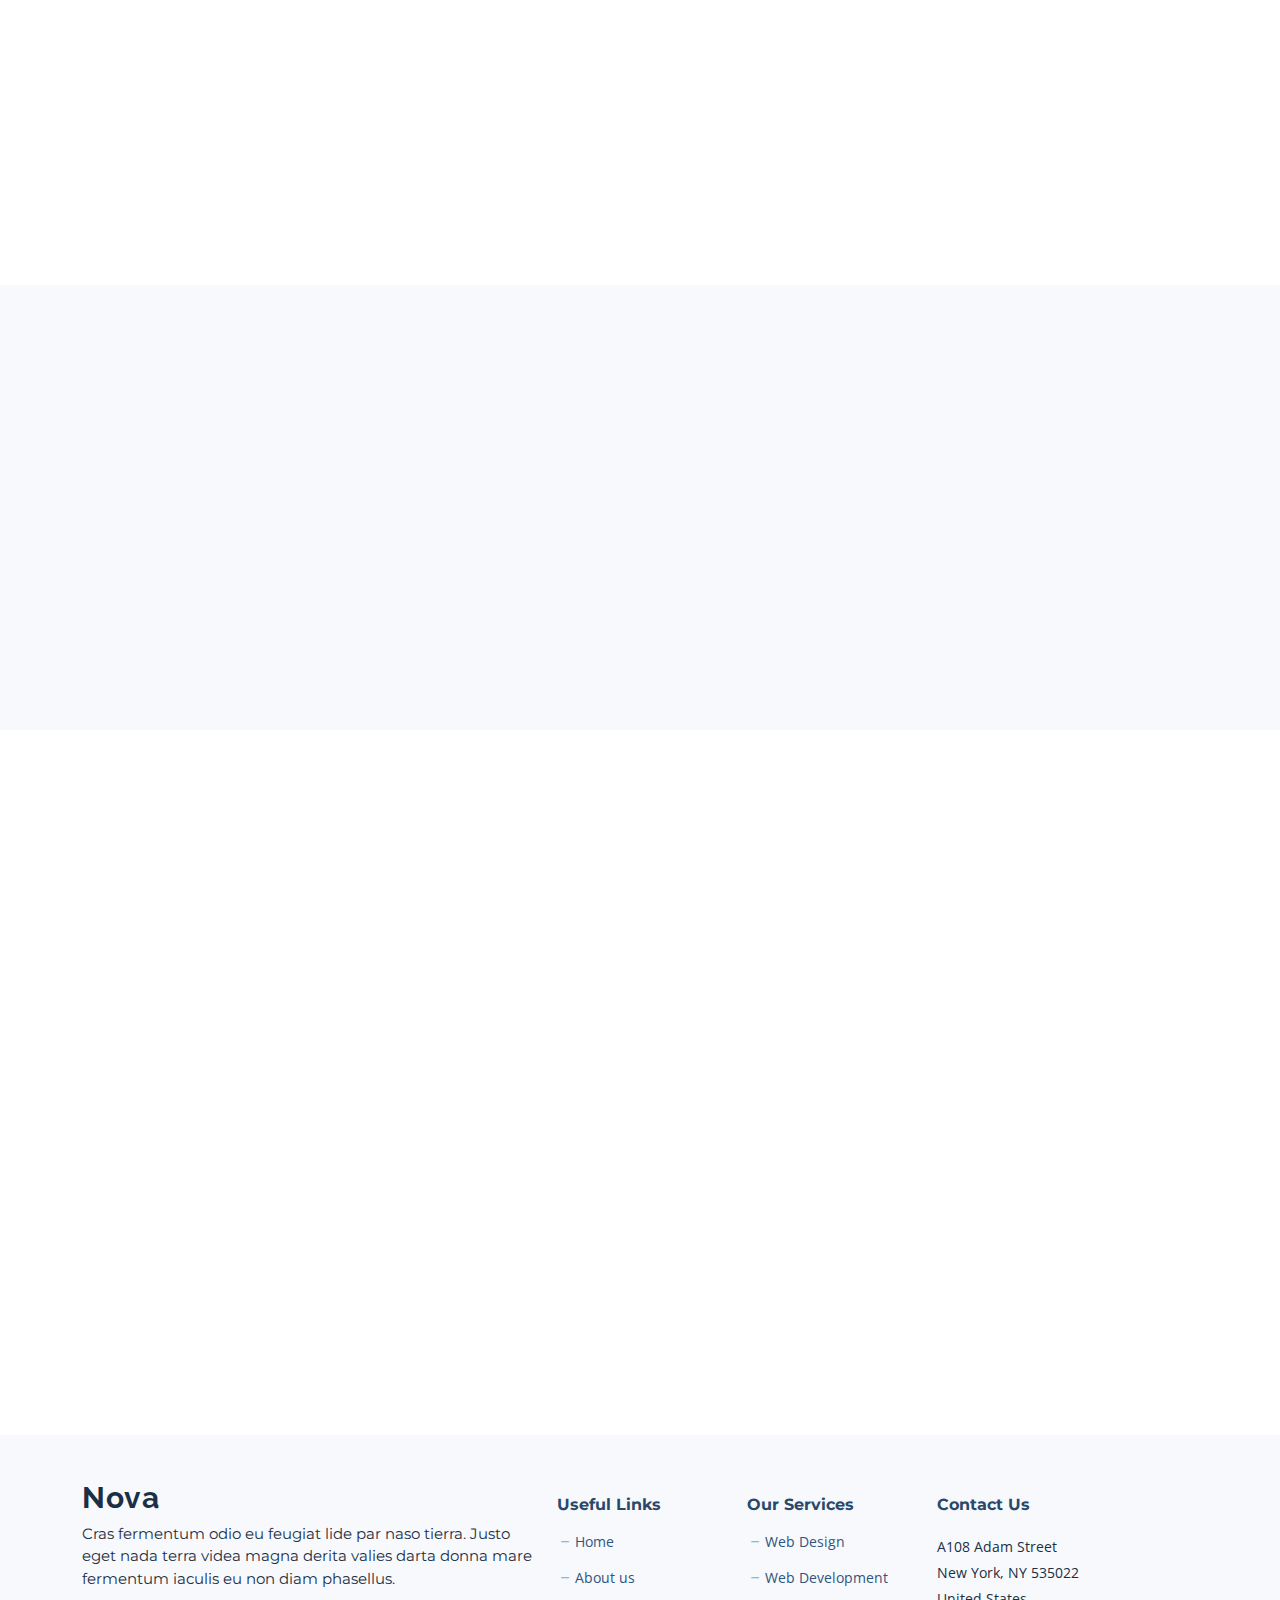
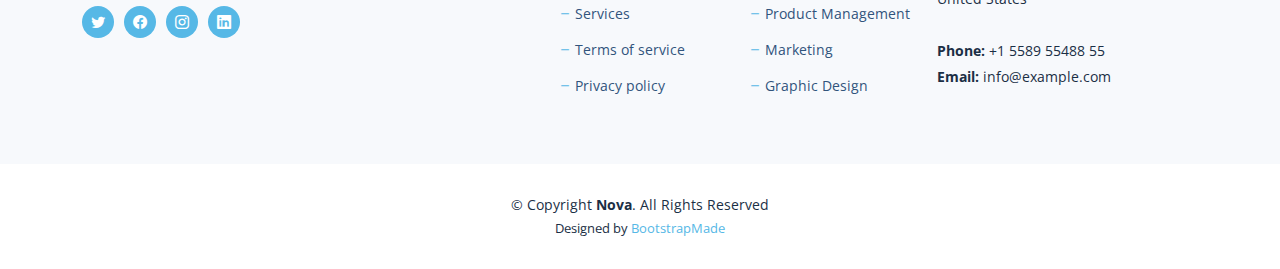
==== commit d9a73840: "feat: Change content on home page" ====
--- a/index.html
+++ b/index.html
@@ -57,6 +57,7 @@
           <li><a href="index.html" class="active">Home</a></li>
           <li><a href="about.html">About</a></li>
           <li><a href="services.html">Services</a></li>
+          <li><a href="services.html">The MSL Academy</a></li>
           <li><a href="contact.html">Contact US</a></li>
         </ul>
       </nav><!-- .navbar -->
@@ -69,12 +70,12 @@
     <div class="container">
       <div class="row">
         <div class="col-xl-4">
-          <h2 data-aos="fade-up">Focus On What Matters</h2>
+          <h2 data-aos="fade-up">Providing Solutions for Medical Science Liaison Excellence</h2>
           <blockquote data-aos="fade-up" data-aos-delay="100">
-            <p>Lorem ipsum dolor, sit amet consectetur adipisicing elit. Perspiciatis cum recusandae eum laboriosam voluptatem repudiandae odio, vel exercitationem officiis provident minima. </p>
+            <p> We are an innovative, full service consulting firm offering training and recruitment services for aspiring field medical professionals (MSLs), newly hired MSLs, and MSL teams across the biotechnology and pharmaceutical industry. We are a group of experienced industry professionals and leaders with over 30 years of combined experience in Field Medical Affairs </p>
           </blockquote>
           <div class="d-flex" data-aos="fade-up" data-aos-delay="200">
-            <a href="#about" class="btn-get-started">Get Started</a>
+            <a href="#about" class="btn-get-started">Learn more</a>
             <a href="https://www.youtube.com/watch?v=LXb3EKWsInQ" class="glightbox btn-watch-video d-flex align-items-center"><i class="bi bi-play-circle"></i><span>Watch Video</span></a>
           </div>
 
@@ -90,7 +91,7 @@
       <div class="container" data-aos="fade-up">
 
         <div class="section-header">
-          <h2>Why Choose Us</h2>
+          <h2>We believe that a successful field medical organization must have the following elements of success.</h2>
 
         </div>
 
@@ -104,33 +105,25 @@
 
                 <div class="swiper-slide">
                   <div class="item">
-                    <h3 class="mb-3">Let's grow your business together</h3>
-                    <h4 class="mb-3">Optio reiciendis accusantium iusto architecto at quia minima maiores quidem, dolorum.</h4>
-                    <p>Lorem ipsum dolor sit amet consectetur adipisicing elit. Repellendus, ipsam perferendis asperiores explicabo vel tempore velit totam, natus nesciunt accusantium dicta quod quibusdam ipsum maiores nobis non, eum. Ullam reiciendis dignissimos laborum aut, magni voluptatem velit doloribus quas sapiente optio.</p>
+                    <!-- <h3 class="mb-3">Let's grow your business together</h3>
+                    <h4 class="mb-3">Optio reiciendis accusantium iusto architecto at quia minima maiores quidem, dolorum.</h4> -->
+                    <p>An MSL candidate that intrinsically understands the role and has acquired the communication and soft skills training needed to hit the ground running upon hire. Over the last 5 years we have successfully trained, coached and supported over 30 aspiring MSLs in their transition to the MSL role within all types of organizations such as Abbvie, Theratechnologies, GSK, Sanofi, Syneos Health, Moderna, Bausch Health, Sun Pharma, Amgen, Bristol Myers Squibb, just to name a few. We can help you too! Our flagship “Excel Into MSL”  e-course is a best-in-class offering with a proven recipe for success - self-paced e-learning modules combined with experiential learning tasks. We also offer job application portfolio services (resume, cover letter and LinkedIn optimization) as well as job interview coaching</p>
                   </div>
                 </div><!-- End slide item -->
 
                 <div class="swiper-slide">
                   <div class="item">
-                    <h3 class="mb-3">Unde perspiciatis ut repellat dolorem</h3>
-                    <h4 class="mb-3">Amet cumque nam sed voluptas doloribus iusto. Dolorem eos aliquam quis.</h4>
-                    <p>Dolorem quia fuga consectetur voluptatem. Earum consequatur nulla maxime necessitatibus cum accusamus. Voluptatem dolorem ut numquam dolorum delectus autem veritatis facilis. Et ea ut repellat ea. Facere est dolores fugiat dolor.</p>
+                    <!-- <h3 class="mb-3">Unde perspiciatis ut repellat dolorem</h3>
+                    <h4 class="mb-3">Amet cumque nam sed voluptas doloribus iusto. Dolorem eos aliquam quis.</h4> -->
+                    <p>Robust new hire MSL training and onboarding that covers not just scientific subject matter expertise training, but covers key drivers of success in the field. According to a recent survey conducted by From Science To Pharma, more than 80% of MSLs stated struggling in the first 12 months on the job. Our “Excel as An MSL'' e-course was born out of an overwhelming demand by graduates of our “Excel Into MSL” program for post-job acquisition support. There is quite often limited onboarding and training resources, an overwhelmed hiring manager, and no opportunity to be paired up with a buddy. Or let’s face it - you just don’t feel comfortable asking for fear of sounding incompetent. This course was built with you in mind and is a safe space for you to learn and grow as an MSL, no matter how long you’ve been in the role. </p>
                   </div>
                 </div><!-- End slide item -->
 
                 <div class="swiper-slide">
                   <div class="item">
-                    <h3 class="mb-3">Aliquid non alias minus</h3>
-                    <h4 class="mb-3">Necessitatibus voluptatibus explicabo dolores a vitae voluptatum.</h4>
-                    <p>Neque voluptates aut. Soluta aut perspiciatis porro deserunt. Voluptate ut itaque velit. Aut consectetur voluptatem aspernatur sequi sit laborum. Voluptas enim dolorum fugiat aut.</p>
-                  </div>
-                </div><!-- End slide item -->
-
-                <div class="swiper-slide">
-                  <div class="item">
-                    <h3 class="mb-3">Necessitatibus suscipit non voluptatem quibusdam</h3>
-                    <h4 class="mb-3">Tempora quos est ut quia adipisci ut voluptas. Deleniti laborum soluta nihil est. Eum similique neque autem ut.</h4>
-                    <p>Ut rerum et autem vel. Et rerum molestiae aut sit vel incidunt sit at voluptatem. Saepe dolorem et sed voluptate impedit. Ad et qui sint at qui animi animi rerum.</p>
+                    <!-- <h3 class="mb-3">Aliquid non alias minus</h3>
+                    <h4 class="mb-3">Necessitatibus voluptatibus explicabo dolores a vitae voluptatum.</h4> -->
+                    <p>The right people - We have an esteemed network of diverse, fully trained and/or experienced MSLs that we can help place within your organization. Our candidates usually get raving reviews from their interview panels - they understand the job, have acquired the right communication and scientific skills, and can hit the ground running - a win-win for hiring managers. Let us help you find and retain amazing talent for your MSL teams. And remember, we can provide on-the-job training for them as well! </p>
                   </div>
                 </div><!-- End slide item -->
 
@@ -161,7 +154,8 @@
             <div class="icon flex-shrink-0"><i class="bi bi-briefcase" style="color: #f57813;"></i></div>
             <div>
               <h4 class="title"><a href="#" class="stretched-link">Excel Into MSL</a></h4>
-              <p class="description">A highly successful training program for aspiring MSLs</p>
+              <p class="description"> A highly successful training program for aspiring MSLs. This is an 8 module, e-learning and experiential course with an in-depth overview of what you should know before pursuing that first MSL job. One of the key reasons hiring managers are reluctant to bring on candidates without experience is because they lack a solid understanding of what the job entails, and/or may need excessive amounts of coaching. We use a hands-on, immersive approach that builds up your MSL skill set, enabling you to not only excel in your interviews, but also hit the ground running once hired.</p>
+              <a href="www.themslacademy.com" target="_blank">Learn More</a>
             </div>
           </div>
           <!-- End Service Item -->
@@ -169,8 +163,9 @@
           <div class="col-lg-4 col-md-6 service-item d-flex" data-aos="fade-up" data-aos-delay="200">
             <div class="icon flex-shrink-0"><i class="bi bi-card-checklist" style="color: #15a04a;"></i></div>
             <div>
-              <h4 class="title"><a href="#" class="stretched-link">Excel As an MSL</a></h4>
-              <p class="description">A robust training program for newer MSLs ( 2 years or less in the role)</p>
+              <h4 class="title"><a href="#" class="stretched-link">MSL Placement Services</a></h4>
+              <p class="description">A robust e-learning and experiential program for newer MSLs ( 2 years or less in the role), more experienced MSLs looking to grow in their careers and/or get promoted, or medical affairs organizations (also available for live, hands-on workshops) looking to build a robust field presence. We recognize that some companies may be limited in their ability to provide a robust onboarding and training training program for new MSL hires. This course is designed to give MSLs the tools and resources to succeed in any organization.</p>
+              <a href="www.themslacademy.com" target="_blank">Learn More</a>
             </div>
           </div><!-- End Service Item -->
 
@@ -180,16 +175,17 @@
               <h4 class="title"><a href="#" class="stretched-link">MSL Placement Services</a></h4>
               <p class="description">We can help screen, train and place solid MSLs on your team. Each candidate will have access to our Excel As an MSL e-course for ongoing on-the-job support.
               </p>
+              <a href="/contact.html"> Get in touch</a>
             </div>
           </div><!-- End Service Item -->
 
-          <div class="col-lg-4 col-md-6 service-item d-flex" data-aos="fade-up" data-aos-delay="400">
+          <!-- <div class="col-lg-4 col-md-6 service-item d-flex" data-aos="fade-up" data-aos-delay="400">
             <div class="icon flex-shrink-0"><i class="bi bi-binoculars" style="color: #15bfbc;"></i></div>
             <div>
               <h4 class="title"><a href="#" class="stretched-link">Magni Dolores</a></h4>
               <p class="description">Excepteur sint occaecat cupidatat non proident, sunt in culpa qui officia deserunt mollit anim id est laborum</p>
             </div>
-          </div><!-- End Service Item -->
+          </div>
 
           <div class="col-lg-4 col-md-6 service-item d-flex" data-aos="fade-up" data-aos-delay="500">
             <div class="icon flex-shrink-0"><i class="bi bi-brightness-high" style="color: #f5cf13;"></i></div>
@@ -197,7 +193,7 @@
               <h4 class="title"><a href="#" class="stretched-link">Nemo Enim</a></h4>
               <p class="description">At vero eos et accusamus et iusto odio dignissimos ducimus qui blanditiis praesentium voluptatum deleniti atque</p>
             </div>
-          </div><!-- End Service Item -->
+          </div>
 
           <div class="col-lg-4 col-md-6 service-item d-flex" data-aos="fade-up" data-aos-delay="600">
             <div class="icon flex-shrink-0"><i class="bi bi-calendar4-week" style="color: #1335f5;"></i></div>
@@ -205,7 +201,7 @@
               <h4 class="title"><a href="#" class="stretched-link">Eiusmod Tempor</a></h4>
               <p class="description">Et harum quidem rerum facilis est et expedita distinctio. Nam libero tempore, cum soluta nobis est eligendi</p>
             </div>
-          </div><!-- End Service Item -->
+          </div> -->
 
         </div>
 
@@ -217,9 +213,9 @@
       <div class="container" data-aos="fade-up">
         <div class="row justify-content-center">
           <div class="col-lg-6 text-center">
-            <h3>Ut fugiat aliquam aut non</h3>
-            <p>Duis aute irure dolor in reprehenderit in voluptate velit esse cillum dolore eu fugiat nulla pariatur. Excepteur sint occaecat cupidatat non proident.</p>
-            <a class="cta-btn" href="#">Call To Action</a>
+            <h3>Our goal is to help you achieve yours</h3>
+            <p>We understand the challenges of breaking into the MSL role, successfully growing as an MSL, and building effective MSL teams. Why? Because we’ve been there, and succeeded. Let us help you achieve your goals.</p>
+            <a class="cta-btn" href="/services.html">Learn more</a>
           </div>
         </div>
 
@@ -322,7 +318,7 @@
       <div class="container" data-aos="fade-up">
 
         <div class="section-header">
-          <h2>Recent Blog Posts</h2>
+          <h2>Client Testimonials</h2>
 
         </div>
 
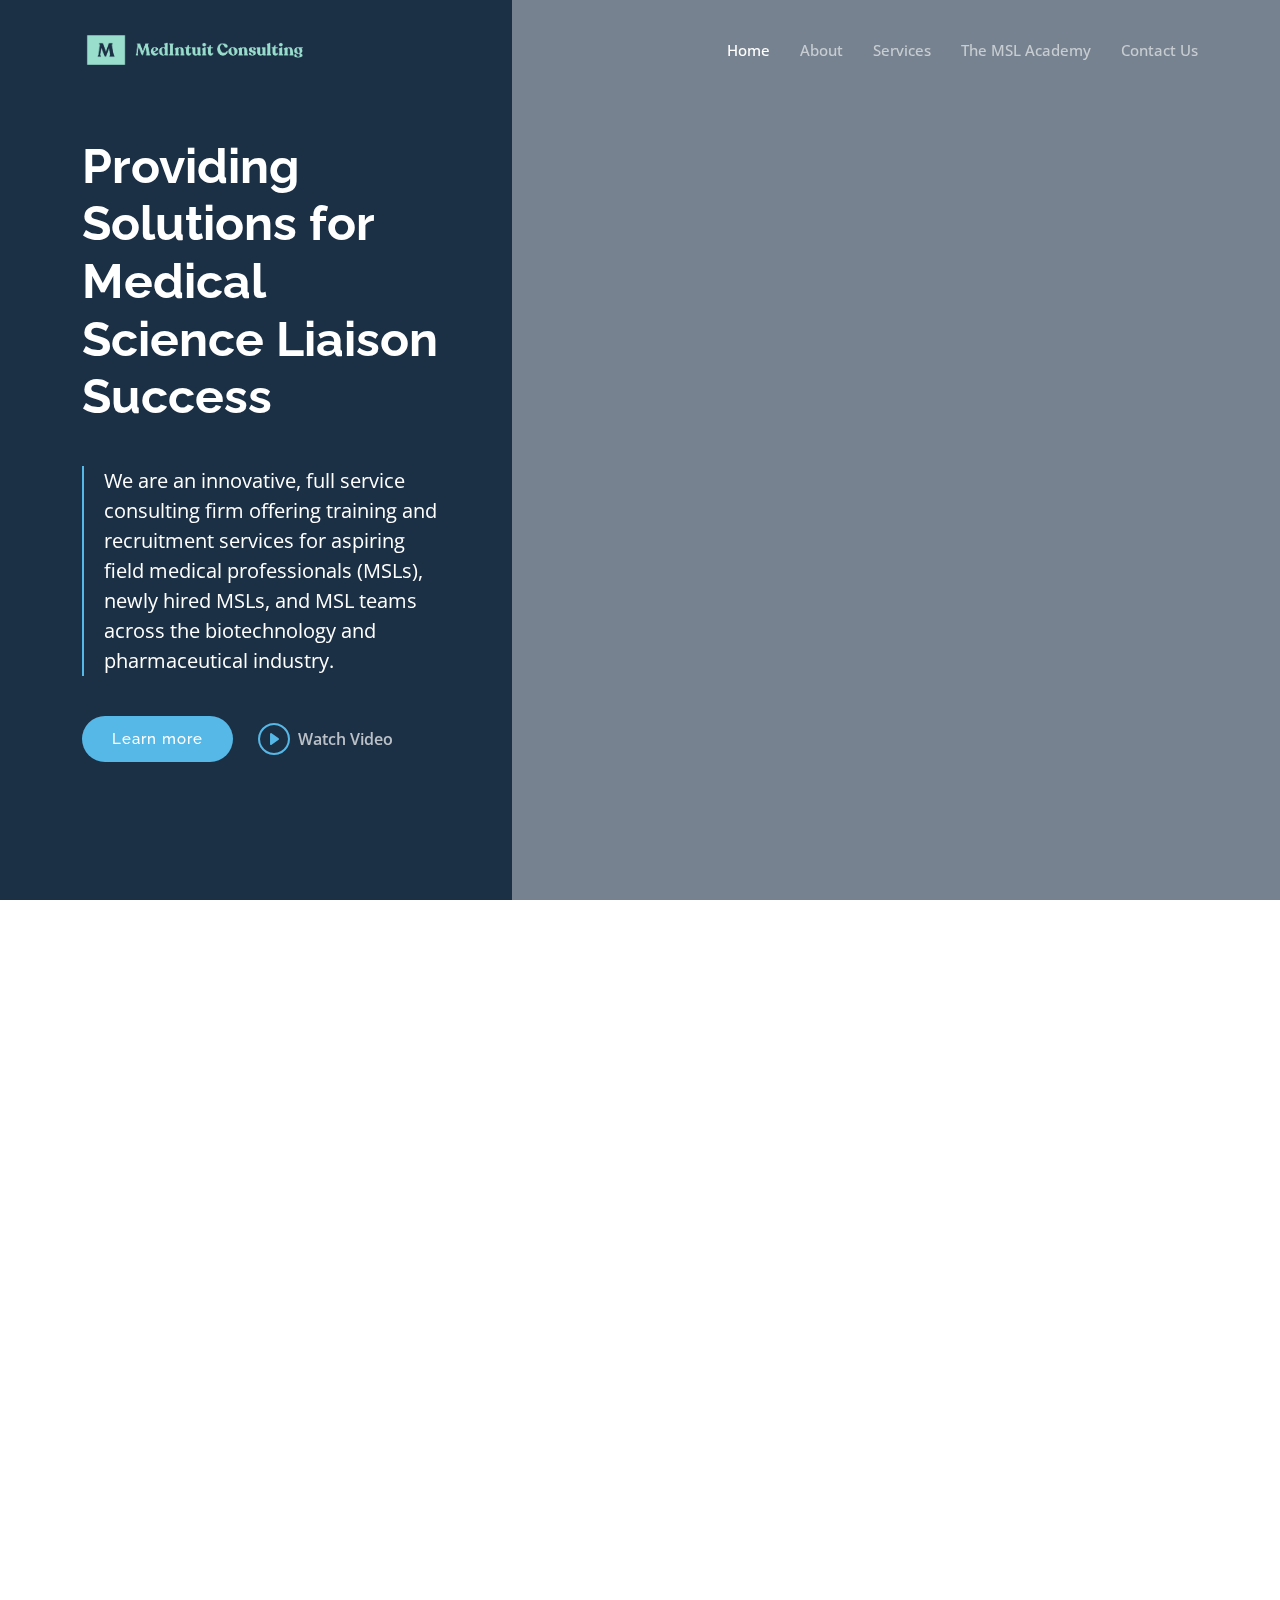
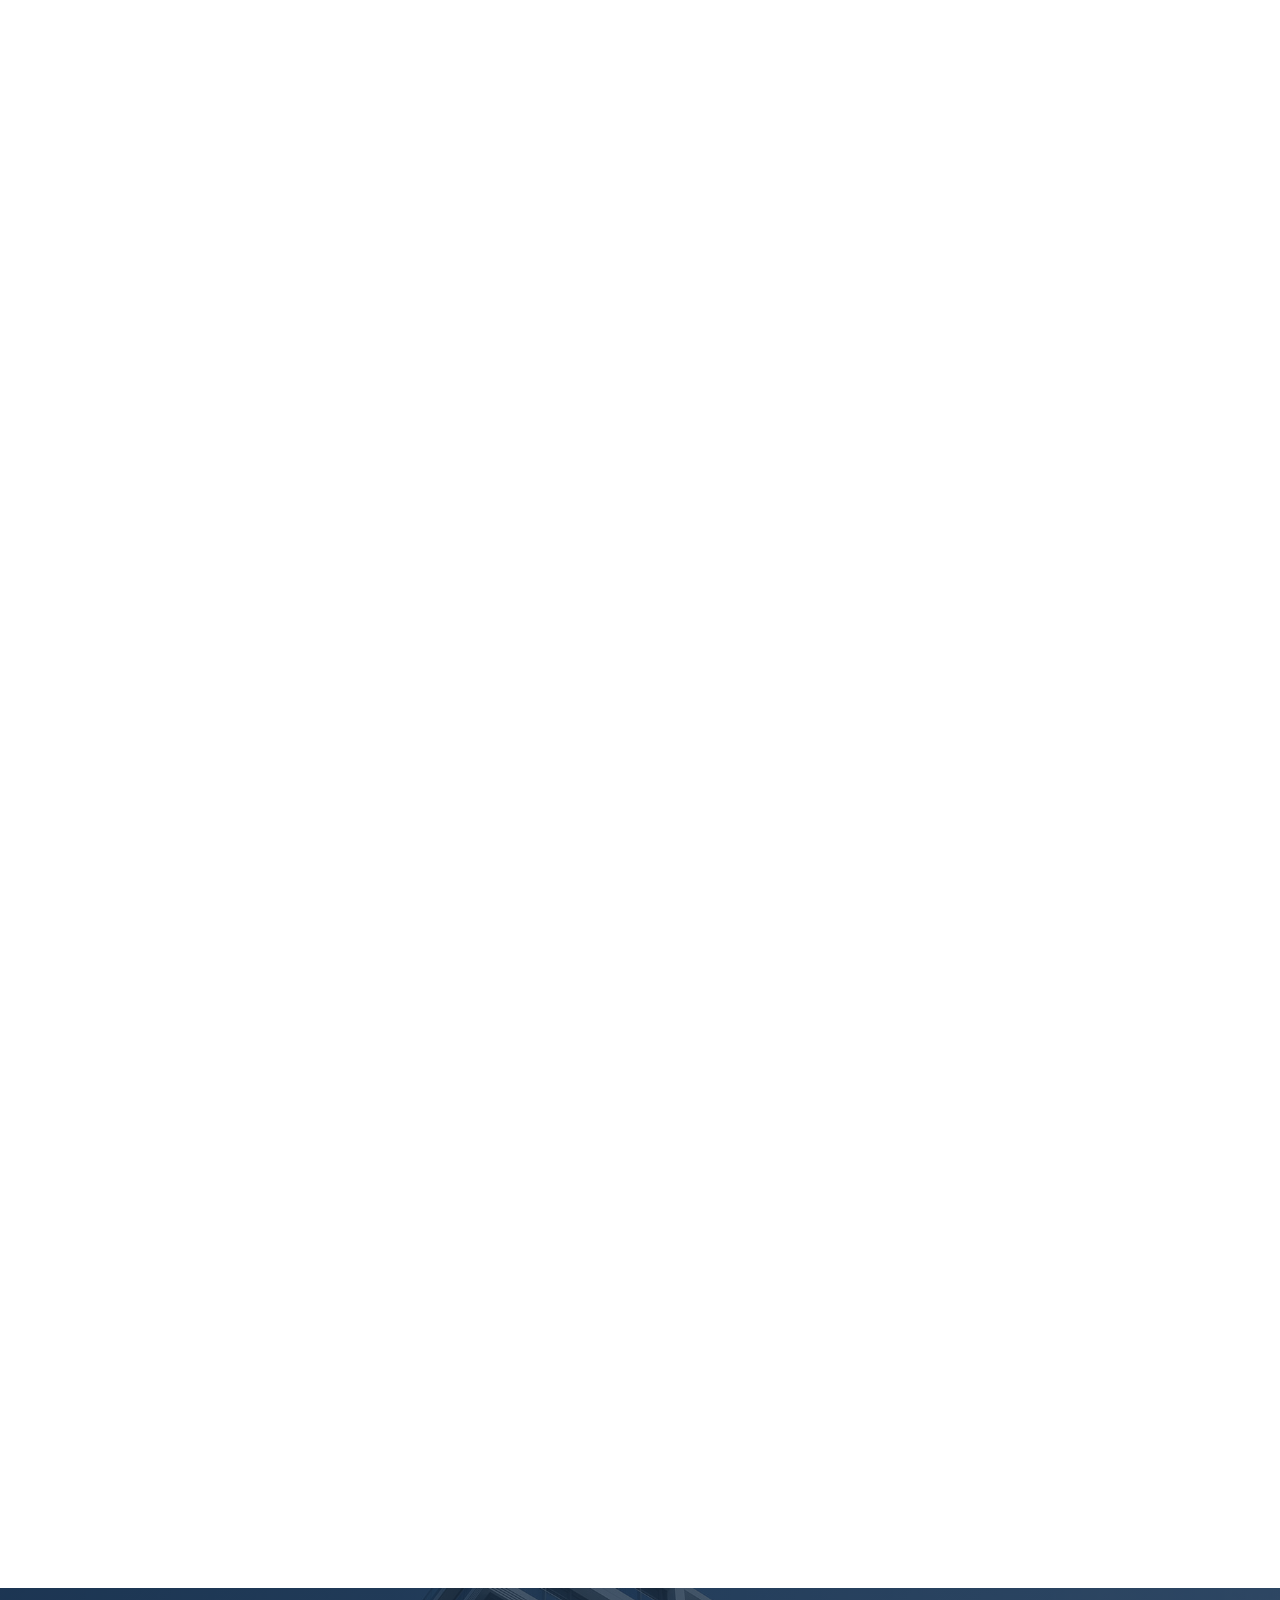
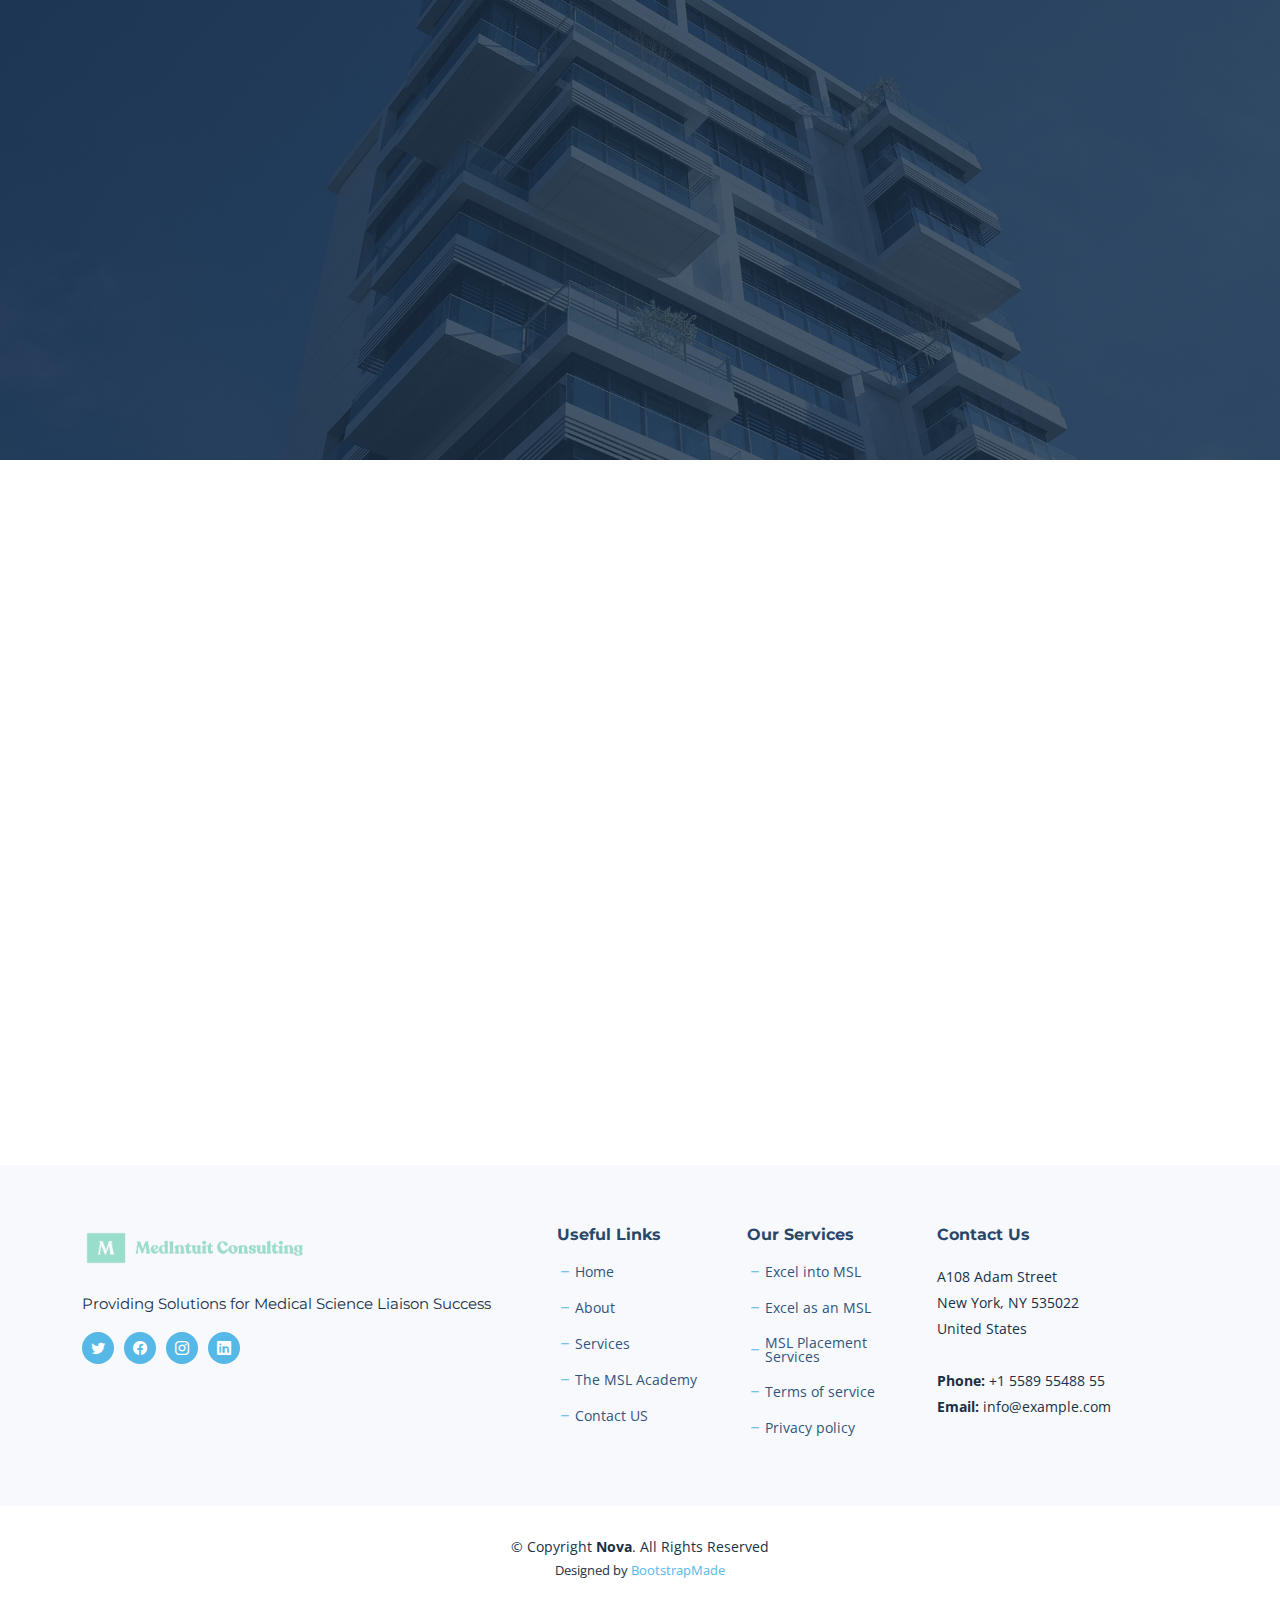
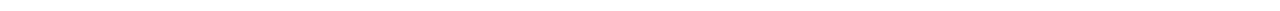
==== commit b06c7580: "fix: Update on footer and contents" ====
--- a/index.html
+++ b/index.html
@@ -5,7 +5,7 @@
   <meta charset="utf-8">
   <meta content="width=device-width, initial-scale=1.0" name="viewport">
 
-  <title>Nova Bootstrap Template - Index</title>
+  <title>Med</title>
   <meta content="" name="description">
   <meta content="" name="keywords">
 
@@ -45,8 +45,8 @@
 
       <a href="index.html" class="logo d-flex align-items-center">
         <!-- Uncomment the line below if you also wish to use an image logo -->
-        <!-- <img src="assets/img/logo.png" alt=""> -->
-        <h1 class="d-flex align-items-center">Nova</h1>
+        <img src="assets/img/med-logo.png" alt="" class="med-logo">
+        <!-- <h1 class="d-flex align-items-center">Nova</h1> -->
       </a>
 
       <i class="mobile-nav-toggle mobile-nav-show bi bi-list"></i>
@@ -55,10 +55,10 @@
       <nav id="navbar" class="navbar">
         <ul>
           <li><a href="index.html" class="active">Home</a></li>
-          <li><a href="about.html">About</a></li>
-          <li><a href="services.html">Services</a></li>
-          <li><a href="services.html">The MSL Academy</a></li>
-          <li><a href="contact.html">Contact US</a></li>
+          <li><a href="#aboutBookmark">About</a></li>
+          <li><a href="#services">Services</a></li>
+          <li><a href="#services">The MSL Academy</a></li>
+          <li><a href="contact.html">Contact Us</a></li>
         </ul>
       </nav><!-- .navbar -->
 
@@ -70,9 +70,11 @@
     <div class="container">
       <div class="row">
         <div class="col-xl-4">
-          <h2 data-aos="fade-up">Providing Solutions for Medical Science Liaison Excellence</h2>
+          <h2 data-aos="fade-up">Providing Solutions for Medical Science Liaison Success</h2>
           <blockquote data-aos="fade-up" data-aos-delay="100">
-            <p> We are an innovative, full service consulting firm offering training and recruitment services for aspiring field medical professionals (MSLs), newly hired MSLs, and MSL teams across the biotechnology and pharmaceutical industry. We are a group of experienced industry professionals and leaders with over 30 years of combined experience in Field Medical Affairs </p>
+            <p class="p-font"> 
+              We are an innovative, full service consulting firm offering training and recruitment services for aspiring field medical professionals (MSLs), newly hired MSLs, and MSL teams across the biotechnology and pharmaceutical industry. 
+             </p>
           </blockquote>
           <div class="d-flex" data-aos="fade-up" data-aos-delay="200">
             <a href="#about" class="btn-get-started">Learn more</a>
@@ -91,7 +93,7 @@
       <div class="container" data-aos="fade-up">
 
         <div class="section-header">
-          <h2>We believe that a successful field medical organization must have the following elements of success.</h2>
+          <h2 id="aboutBookmark">Our team is a group of experienced industry professionals and leaders with over 30 years of combined experience in Field Medical Affairs. We believe that a successful field medical organization must have the following elements of success</h2>
 
         </div>
 
@@ -105,25 +107,25 @@
 
                 <div class="swiper-slide">
                   <div class="item">
-                    <!-- <h3 class="mb-3">Let's grow your business together</h3>
-                    <h4 class="mb-3">Optio reiciendis accusantium iusto architecto at quia minima maiores quidem, dolorum.</h4> -->
-                    <p>An MSL candidate that intrinsically understands the role and has acquired the communication and soft skills training needed to hit the ground running upon hire. Over the last 5 years we have successfully trained, coached and supported over 30 aspiring MSLs in their transition to the MSL role within all types of organizations such as Abbvie, Theratechnologies, GSK, Sanofi, Syneos Health, Moderna, Bausch Health, Sun Pharma, Amgen, Bristol Myers Squibb, just to name a few. We can help you too! Our flagship “Excel Into MSL”  e-course is a best-in-class offering with a proven recipe for success - self-paced e-learning modules combined with experiential learning tasks. We also offer job application portfolio services (resume, cover letter and LinkedIn optimization) as well as job interview coaching</p>
+                    <h3 class="mb-3">A Well-Prepared Aspiring MSL</h3>
+                    <h4 class="mb-3">The best MSL candidate intrinsically understands the role and has acquired the training needed to hit the ground running upon hire.</h4>
+                    <p class="p-font">An MSL candidate that intrinsically understands the role and has acquired the communication and soft skills training needed to hit the ground running upon hire. Over the last 5 years we have successfully trained, coached and supported over 30 aspiring MSLs in their transition to the MSL role within all types of organizations such as Abbvie, Theratechnologies, GSK, Sanofi, Syneos Health, Moderna, Bausch Health, Sun Pharma, Amgen, Bristol Myers Squibb, just to name a few. We can help you too! Our flagship “Excel Into MSL”  e-course is a best-in-class offering with a proven recipe for success - self-paced e-learning modules combined with experiential learning tasks. We also offer job application portfolio services (resume, cover letter and LinkedIn optimization) as well as job interview coaching</p>
                   </div>
                 </div><!-- End slide item -->
 
                 <div class="swiper-slide">
                   <div class="item">
-                    <!-- <h3 class="mb-3">Unde perspiciatis ut repellat dolorem</h3>
-                    <h4 class="mb-3">Amet cumque nam sed voluptas doloribus iusto. Dolorem eos aliquam quis.</h4> -->
-                    <p>Robust new hire MSL training and onboarding that covers not just scientific subject matter expertise training, but covers key drivers of success in the field. According to a recent survey conducted by From Science To Pharma, more than 80% of MSLs stated struggling in the first 12 months on the job. Our “Excel as An MSL'' e-course was born out of an overwhelming demand by graduates of our “Excel Into MSL” program for post-job acquisition support. There is quite often limited onboarding and training resources, an overwhelmed hiring manager, and no opportunity to be paired up with a buddy. Or let’s face it - you just don’t feel comfortable asking for fear of sounding incompetent. This course was built with you in mind and is a safe space for you to learn and grow as an MSL, no matter how long you’ve been in the role. </p>
+                    <h3 class="mb-3">Robust MSL Training and Onboarding</h3>
+                    <h4 class="mb-3">A successful new hire MSL learning and development plan encompasses scientific subject matter expertise, communication and soft skills mastery, and key drivers of success in the field.</h4>
+                    <p class="p-font">Robust new hire MSL training and onboarding that covers not just scientific subject matter expertise training, but covers key drivers of success in the field. According to a recent survey conducted by From Science To Pharma, more than 80% of MSLs stated struggling in the first 12 months on the job. Our “Excel as An MSL'' e-course was born out of an overwhelming demand by graduates of our “Excel Into MSL” program for post-job acquisition support. There is quite often limited onboarding and training resources, an overwhelmed hiring manager, and no opportunity to be paired up with a buddy. Or let’s face it - you just don’t feel comfortable asking for fear of sounding incompetent. This course was built with you in mind and is a safe space for you to learn and grow as an MSL, no matter how long you’ve been in the role. </p>
                   </div>
                 </div><!-- End slide item -->
 
                 <div class="swiper-slide">
                   <div class="item">
-                    <!-- <h3 class="mb-3">Aliquid non alias minus</h3>
-                    <h4 class="mb-3">Necessitatibus voluptatibus explicabo dolores a vitae voluptatum.</h4> -->
-                    <p>The right people - We have an esteemed network of diverse, fully trained and/or experienced MSLs that we can help place within your organization. Our candidates usually get raving reviews from their interview panels - they understand the job, have acquired the right communication and scientific skills, and can hit the ground running - a win-win for hiring managers. Let us help you find and retain amazing talent for your MSL teams. And remember, we can provide on-the-job training for them as well! </p>
+                    <h3 class="mb-3">The Right People</h3>
+                    <h4 class="mb-3">We have an esteemed network of diverse, fully trained and/or experienced MSLs that we can help place within your organization.</h4>
+                    <p class="p-font">The right people - We have an esteemed network of diverse, fully trained and/or experienced MSLs that we can help place within your organization. Our candidates usually get raving reviews from their interview panels - they understand the job, have acquired the right communication and scientific skills, and can hit the ground running - a win-win for hiring managers. Let us help you find and retain amazing talent for your MSL teams. And remember, we can provide on-the-job training for them as well! </p>
                   </div>
                 </div><!-- End slide item -->
 
@@ -144,7 +146,7 @@
       <div class="container" data-aos="fade-up">
 
         <div class="section-header">
-          <h2>Our Services</h2>
+          <h2 id="services">Our Services</h2>
 
         </div>
 
@@ -154,8 +156,8 @@
             <div class="icon flex-shrink-0"><i class="bi bi-briefcase" style="color: #f57813;"></i></div>
             <div>
               <h4 class="title"><a href="#" class="stretched-link">Excel Into MSL</a></h4>
-              <p class="description"> A highly successful training program for aspiring MSLs. This is an 8 module, e-learning and experiential course with an in-depth overview of what you should know before pursuing that first MSL job. One of the key reasons hiring managers are reluctant to bring on candidates without experience is because they lack a solid understanding of what the job entails, and/or may need excessive amounts of coaching. We use a hands-on, immersive approach that builds up your MSL skill set, enabling you to not only excel in your interviews, but also hit the ground running once hired.</p>
-              <a href="www.themslacademy.com" target="_blank">Learn More</a>
+              <p class="description"> A highly successful training program for aspiring MSLs. This is a self-paced, e-learning and experiential course with an in-depth overview of what you should know before pursuing that first MSL job. We use a hands-on, immersive approach that builds up your MSL skill set, enabling you to not only excel in your interviews, but also hit the ground running once hired.</p>
+              <a href="wwww.themslacademy.com" target="_blank">Learn More</a>
             </div>
           </div>
           <!-- End Service Item -->
@@ -163,8 +165,8 @@
           <div class="col-lg-4 col-md-6 service-item d-flex" data-aos="fade-up" data-aos-delay="200">
             <div class="icon flex-shrink-0"><i class="bi bi-card-checklist" style="color: #15a04a;"></i></div>
             <div>
-              <h4 class="title"><a href="#" class="stretched-link">MSL Placement Services</a></h4>
-              <p class="description">A robust e-learning and experiential program for newer MSLs ( 2 years or less in the role), more experienced MSLs looking to grow in their careers and/or get promoted, or medical affairs organizations (also available for live, hands-on workshops) looking to build a robust field presence. We recognize that some companies may be limited in their ability to provide a robust onboarding and training training program for new MSL hires. This course is designed to give MSLs the tools and resources to succeed in any organization.</p>
+              <h4 class="title"><a href="#" class="stretched-link">Excel As an MSL</a></h4>
+              <p class="description"> A robust e-learning and experiential program for newer MSLs (2 years or less in the role), more experienced MSLs looking to grow in their careers, or medical affairs organizations looking to build a robust field presence. We recognize that some companies may be limited in their ability to provide an effective onboarding and training program for new MSL hires. Also available in live, hands-on workshop formats, this course is designed to give MSLs the tools and resources needed to thrive in any organization.</p>
               <a href="www.themslacademy.com" target="_blank">Learn More</a>
             </div>
           </div><!-- End Service Item -->
@@ -175,7 +177,7 @@
               <h4 class="title"><a href="#" class="stretched-link">MSL Placement Services</a></h4>
               <p class="description">We can help screen, train and place solid MSLs on your team. Each candidate will have access to our Excel As an MSL e-course for ongoing on-the-job support.
               </p>
-              <a href="/contact.html"> Get in touch</a>
+              <a href="contact.html"> Get in touch</a>
             </div>
           </div><!-- End Service Item -->
 
@@ -214,104 +216,13 @@
         <div class="row justify-content-center">
           <div class="col-lg-6 text-center">
             <h3>Our goal is to help you achieve yours</h3>
-            <p>We understand the challenges of breaking into the MSL role, successfully growing as an MSL, and building effective MSL teams. Why? Because we’ve been there, and succeeded. Let us help you achieve your goals.</p>
-            <a class="cta-btn" href="/services.html">Learn more</a>
+            <p class="p-font">We understand the challenges of breaking into the MSL role, successfully growing as an MSL, and building effective MSL teams. Why? Because we’ve been there, and succeeded. Let us help you achieve your goals.</p>
+            <a class="cta-btn" href="#services">Learn more</a>
           </div>
         </div>
 
       </div>
     </section><!-- End Call To Action Section -->
-
-    <!-- ======= Features Section ======= -->
-    <section id="features" class="features">
-
-      <div class="container" data-aos="fade-up">
-        <div class="row">
-          <div class="col-lg-7" data-aos="fade-up" data-aos-delay="100">
-            <h3>Powerful Features for <br>Your Business</h3>
-
-            <div class="row gy-4">
-
-              <div class="col-md-6">
-                <div class="icon-list d-flex">
-                  <i class="ri-store-line" style="color: #ffbb2c;"></i>
-                  <span>Easy Cart Features</span>
-                </div>
-              </div><!-- End Icon List Item-->
-
-              <div class="col-md-6">
-                <div class="icon-list d-flex">
-                  <i class="ri-bar-chart-box-line" style="color: #5578ff;"></i>
-                  <span>Sit amet consectetur adipisicing</span>
-                </div>
-              </div><!-- End Icon List Item-->
-
-              <div class="col-md-6">
-                <div class="icon-list d-flex">
-                  <i class="ri-calendar-todo-line" style="color: #e80368;"></i>
-                  <span>Ipsum Rerum Explicabo</span>
-                </div>
-              </div><!-- End Icon List Item-->
-
-              <div class="col-md-6">
-                <div class="icon-list d-flex">
-                  <i class="ri-paint-brush-line" style="color: #e361ff;"></i>
-                  <span>Easy Cart Features</span>
-                </div>
-              </div><!-- End Icon List Item-->
-
-              <div class="col-md-6">
-                <div class="icon-list d-flex">
-                  <i class="ri-database-2-line" style="color: #47aeff;"></i>
-                  <span>Easy Cart Features</span>
-                </div>
-              </div><!-- End Icon List Item-->
-
-              <div class="col-md-6">
-                <div class="icon-list d-flex">
-                  <i class="ri-gradienter-line" style="color: #ffa76e;"></i>
-                  <span>Sit amet consectetur adipisicing</span>
-                </div>
-              </div><!-- End Icon List Item-->
-
-              <div class="col-md-6">
-                <div class="icon-list d-flex">
-                  <i class="ri-file-list-3-line" style="color: #11dbcf;"></i>
-                  <span>Ipsum Rerum Explicabo</span>
-                </div>
-              </div><!-- End Icon List Item-->
-
-              <div class="col-md-6">
-                <div class="icon-list d-flex">
-                  <i class="ri-base-station-line" style="color: #ff5828;"></i>
-                  <span>Easy Cart Features</span>
-                </div>
-              </div><!-- End Icon List Item-->
-            </div>
-          </div>
-          <div class="col-lg-5 position-relative" data-aos="fade-up" data-aos-delay="200">
-            <div class="phone-wrap">
-              <img src="assets/img/iphone.png" alt="Image" class="img-fluid">
-            </div>
-          </div>
-        </div>
-
-      </div>
-
-      <div class="details">
-        <div class="container" data-aos="fade-up" data-aos-delay="300">
-          <div class="row">
-            <div class="col-md-6">
-              <h4>Labore Sdio Lidui<br>Bonde Naruto</h4>
-              <p>Lorem ipsum dolor sit amet, consectetur adipisicing elit. Numquam nostrum molestias doloremque quae delectus odit minima corrupti blanditiis quo animi!</p>
-              <a href="#about" class="btn-get-started">Get Started</a>
-            </div>
-          </div>
-
-        </div>
-      </div>
-
-    </section><!-- End Features Section -->
 
     <!-- ======= Recent Blog Posts Section ======= -->
     <section id="recent-posts" class="recent-posts">
@@ -391,13 +302,13 @@
         <div class="row gy-4">
           <div class="col-lg-5 col-md-12 footer-info">
             <a href="index.html" class="logo d-flex align-items-center">
-              <span>Nova</span>
+              <span>        <img src="assets/img/med-logo.png" alt="" class="med-logo"></span>
             </a>
-            <p>Cras fermentum odio eu feugiat lide par naso tierra. Justo eget nada terra videa magna derita valies darta donna mare fermentum iaculis eu non diam phasellus.</p>
+            <p>Providing Solutions for Medical Science Liaison Success</p>
             <div class="social-links d-flex  mt-3">
-              <a href="#" class="twitter"><i class="bi bi-twitter"></i></a>
-              <a href="#" class="facebook"><i class="bi bi-facebook"></i></a>
-              <a href="#" class="instagram"><i class="bi bi-instagram"></i></a>
+              <a href="https://twitter.com/med_intuit" class="twitter"><i class="bi bi-twitter"></i></a>
+              <a href="https://business.facebook.com/latest/home?business_id=870038157407957&nav_ref=pages_you_manage_navigation" class="facebook"><i class="bi bi-facebook"></i></a>
+              <a href="https://www.instagram.com/medintuit/" class="instagram"><i class="bi bi-instagram"></i></a>
               <a href="#" class="linkedin"><i class="bi bi-linkedin"></i></a>
             </div>
           </div>
@@ -406,21 +317,21 @@
             <h4>Useful Links</h4>
             <ul>
               <li><i class="bi bi-dash"></i> <a href="#">Home</a></li>
-              <li><i class="bi bi-dash"></i> <a href="#">About us</a></li>
+              <li><i class="bi bi-dash"></i> <a href="#">About</a></li>
               <li><i class="bi bi-dash"></i> <a href="#">Services</a></li>
-              <li><i class="bi bi-dash"></i> <a href="#">Terms of service</a></li>
-              <li><i class="bi bi-dash"></i> <a href="#">Privacy policy</a></li>
+              <li><i class="bi bi-dash"></i> <a href="#">The MSL Academy</a></li>
+              <li><i class="bi bi-dash"></i> <a href="contact.html">Contact US</a></li>
             </ul>
           </div>
 
           <div class="col-lg-2 col-6 footer-links">
             <h4>Our Services</h4>
             <ul>
-              <li><i class="bi bi-dash"></i> <a href="#">Web Design</a></li>
-              <li><i class="bi bi-dash"></i> <a href="#">Web Development</a></li>
-              <li><i class="bi bi-dash"></i> <a href="#">Product Management</a></li>
-              <li><i class="bi bi-dash"></i> <a href="#">Marketing</a></li>
-              <li><i class="bi bi-dash"></i> <a href="#">Graphic Design</a></li>
+              <li><i class="bi bi-dash"></i> <a href="#">Excel into MSL</a></li>
+              <li><i class="bi bi-dash"></i> <a href="#">Excel as an MSL</a></li>
+              <li><i class="bi bi-dash"></i> <a href="#">MSL Placement Services</a></li>
+              <li><i class="bi bi-dash"></i> <a href="#">Terms of service</a></li>
+              <li><i class="bi bi-dash"></i> <a href="#">Privacy policy</a></li>
             </ul>
           </div>
 
--- a/assets/css/main.css
+++ b/assets/css/main.css
@@ -1,10 +1,10 @@
-/**
-* Template Name: Nova - v1.3.0
-* Template URL: https://bootstrapmade.com/nova-bootstrap-business-template/
-* Author: BootstrapMade.com
-* License: https://bootstrapmade.com/license/
-*/
-
+/**
+* Template Name: Nova - v1.3.0
+* Template URL: https://bootstrapmade.com/nova-bootstrap-business-template/
+* Author: BootstrapMade.com
+* License: https://bootstrapmade.com/license/
+*/
+
 /*--------------------------------------------------------------
 # Set main reusable colors and fonts using CSS variables
 # Learn more about CSS variables at https://developer.mozilla.org/en-US/docs/Web/CSS/Using_CSS_custom_properties
@@ -99,11 +99,14 @@
 --------------------------------------------------------------*/
 .breadcrumbs {
   padding: 140px 0 60px 0;
-  min-height: 30vh;
+  min-height: 70vh;
   position: relative;
+  /* background: url("../img/med-home.jpg"); */
+  background: url('../img/med-contact-bg.jpg');
   background-size: cover;
   background-position: center;
   background-repeat: no-repeat;
+
 }
 
 .breadcrumbs:before {
@@ -505,8 +508,10 @@
 .hero {
   width: 100%;
   min-height: 100vh;
-  background: url("../img/hero-bg.jpg") top center;
-  background-size: cover;
+  background: url("../img/med-home.jpg");
+  background-position: right center;
+  background-size: contain;
+  background-repeat: no-repeat;
   position: relative;
   padding: 120px 0;
   z-index: 3;
@@ -764,7 +769,7 @@
 
 .services-list .service-item .description {
   line-height: 24px;
-  font-size: 14px;
+  font-size: 20px;
 }
 
 /*--------------------------------------------------------------
@@ -2196,4 +2201,11 @@
   text-align: center;
   font-size: 13px;
   color: var(--color-secondary);
+}
+
+.p-font {
+  font-size: 20px;
+}
+
+.med-logo {
 }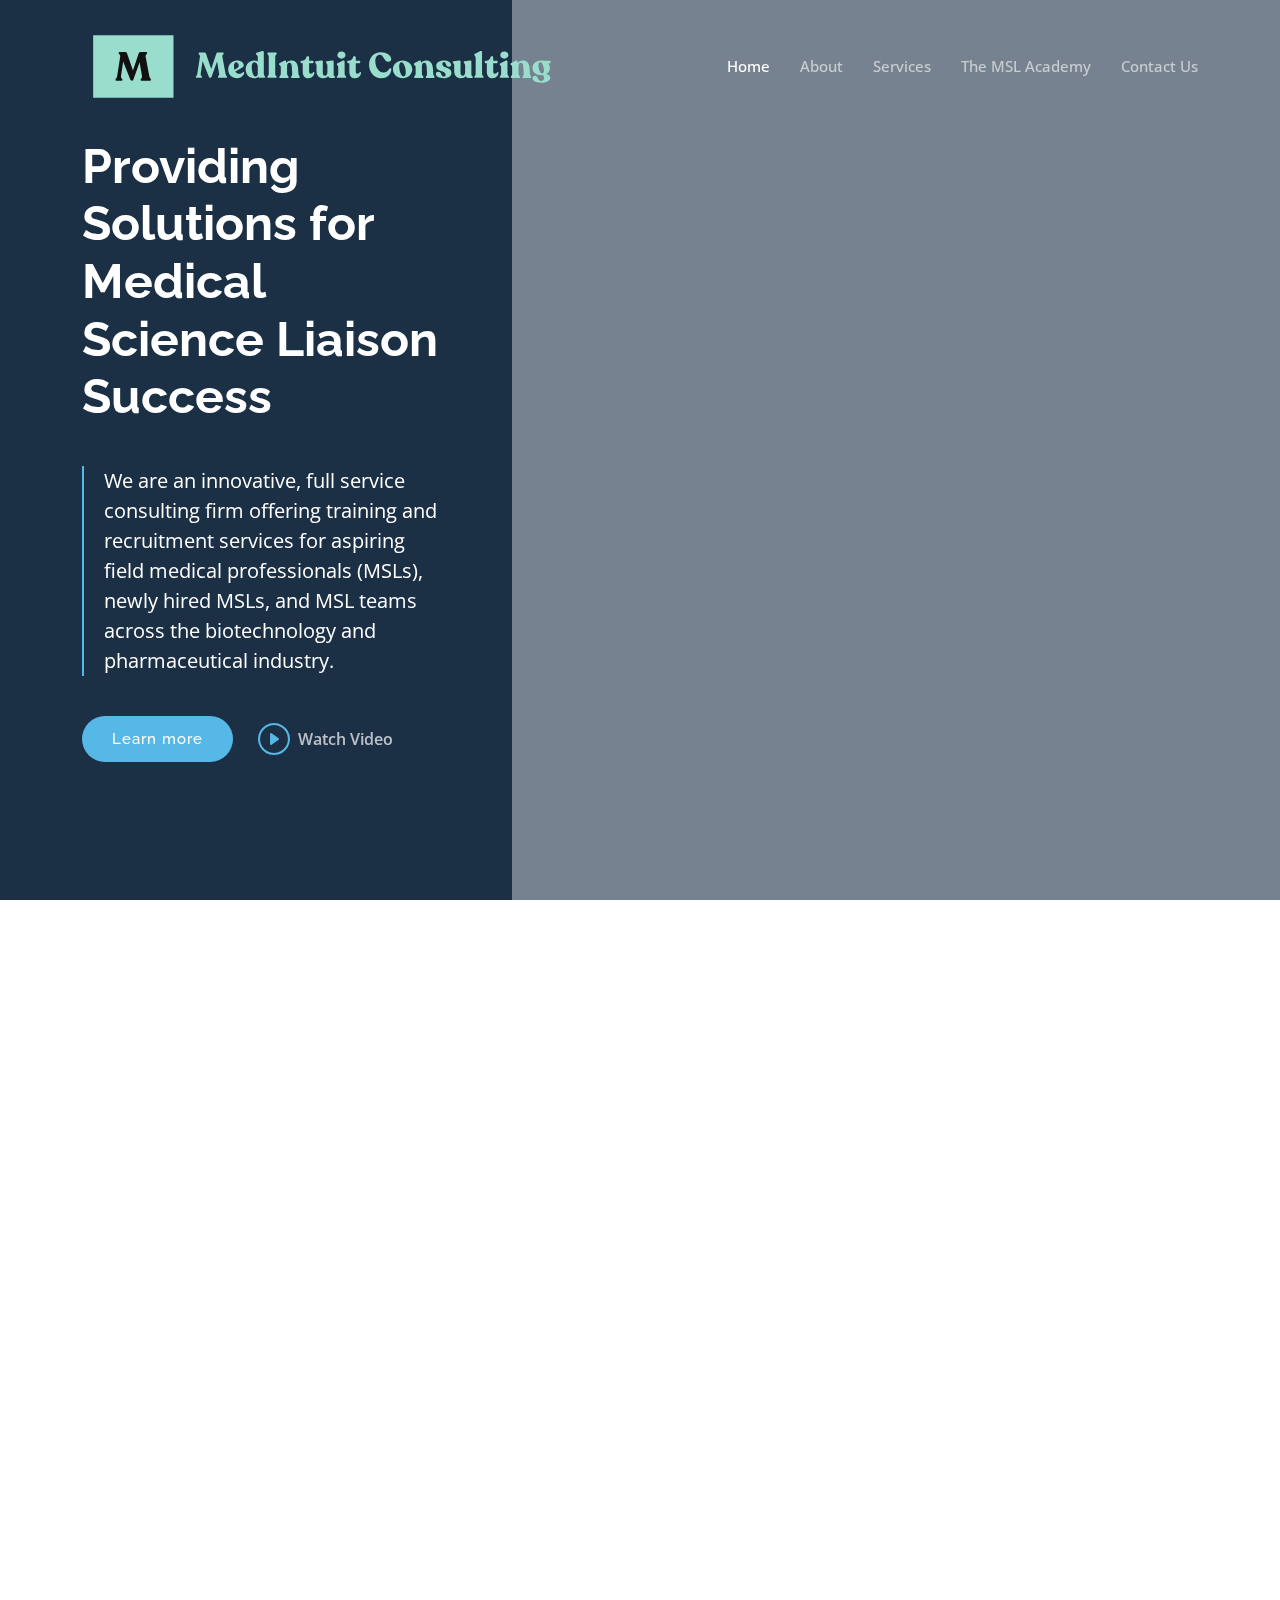
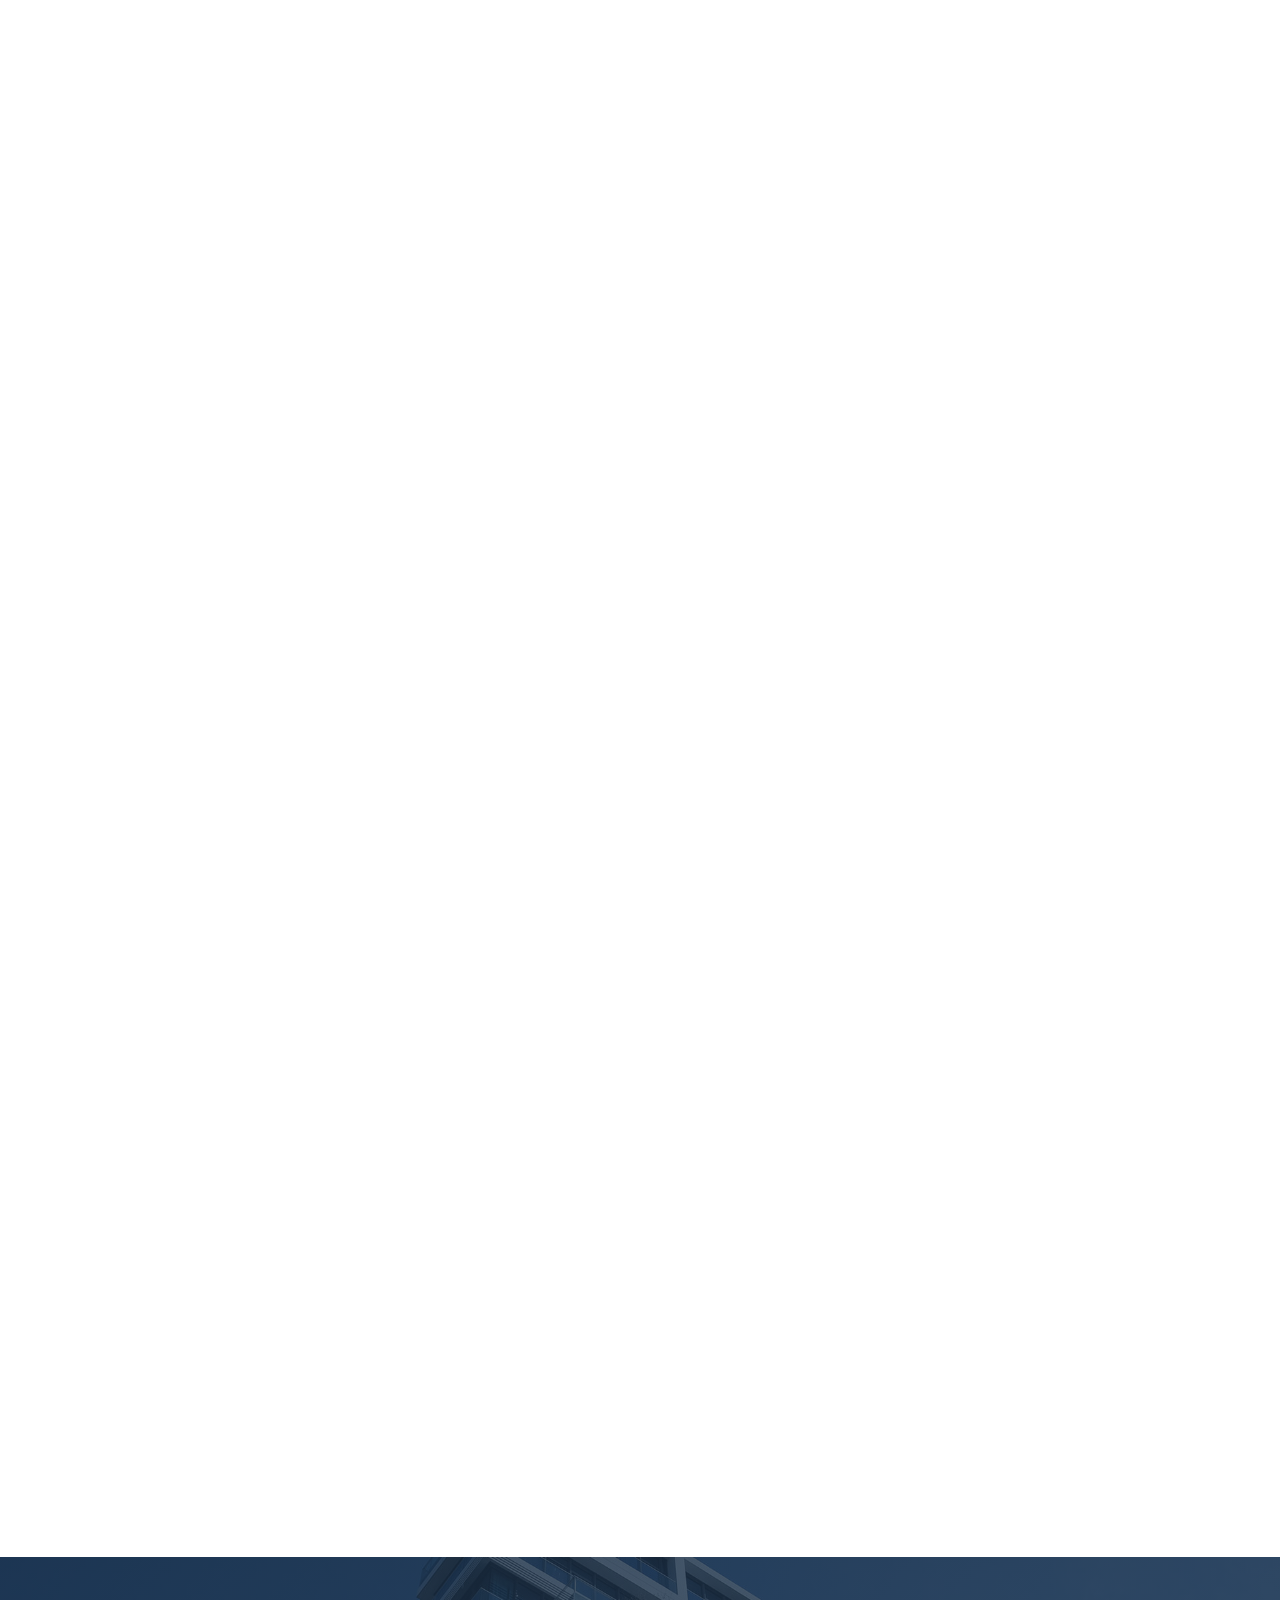
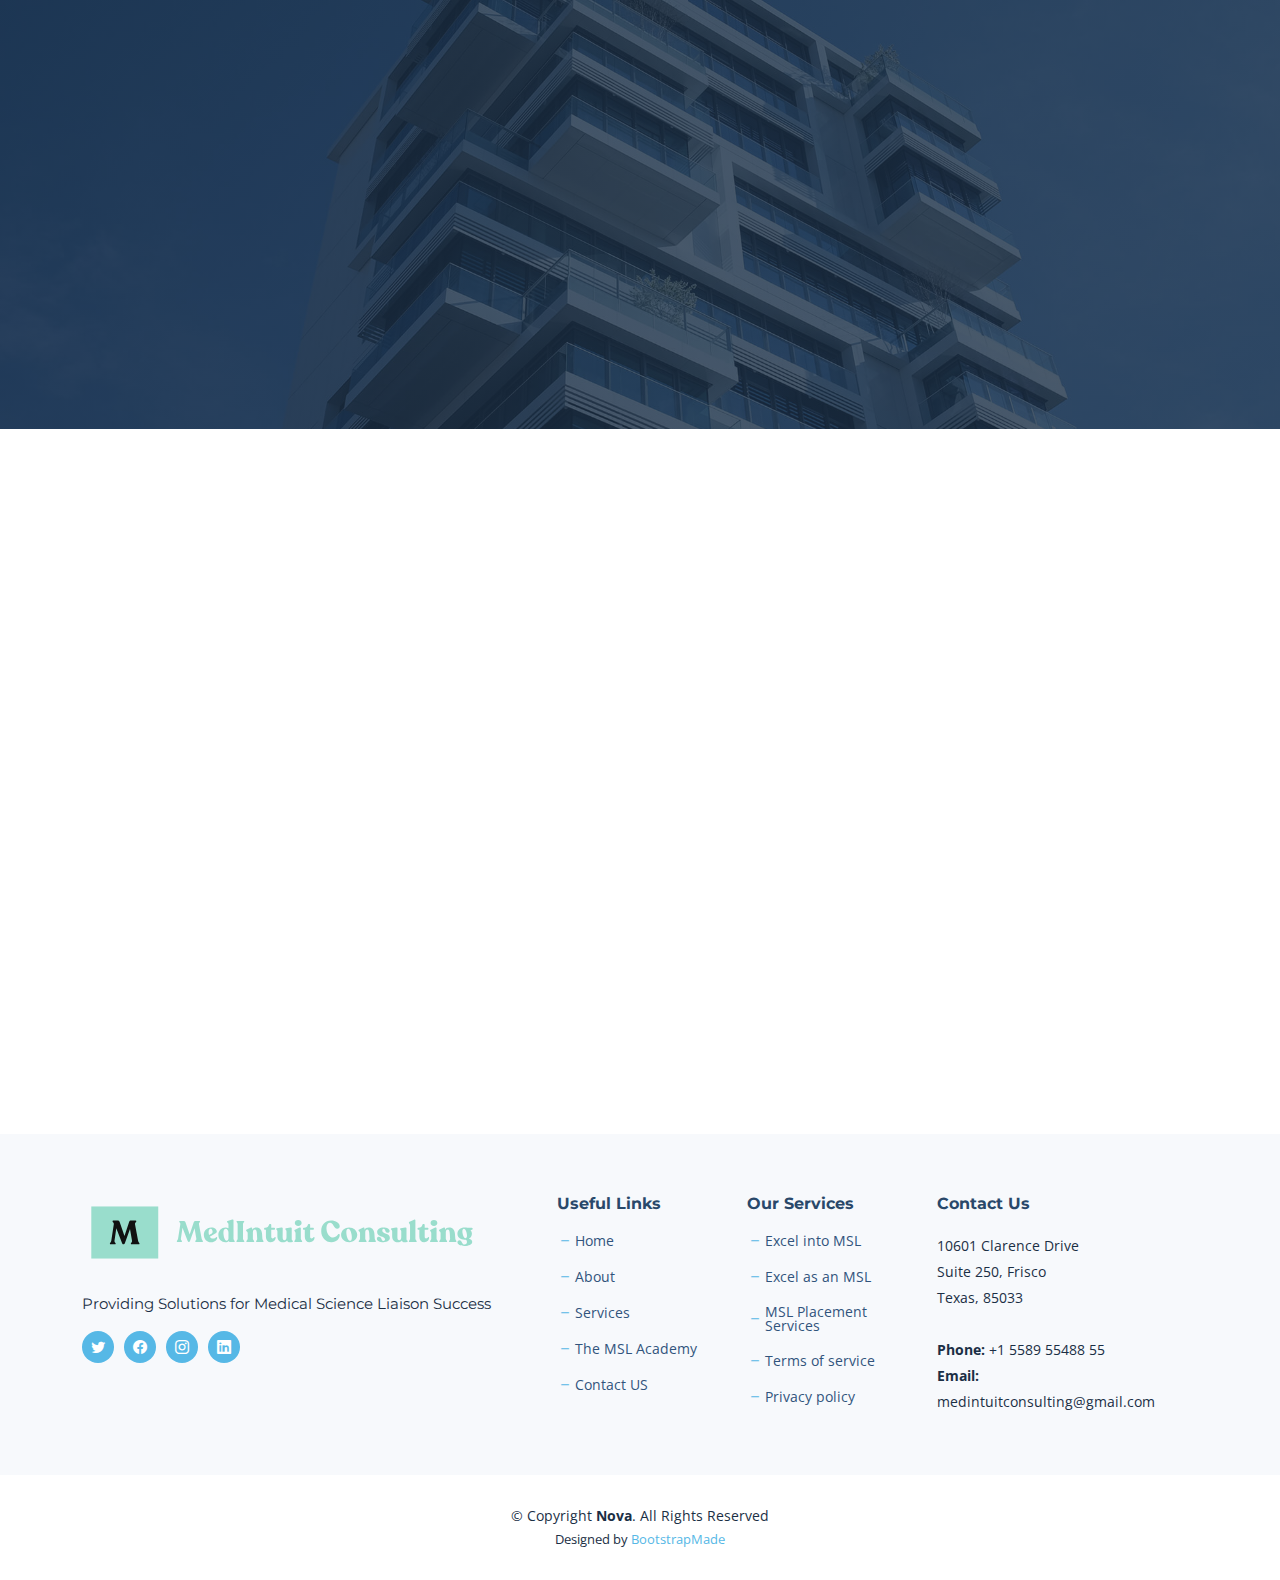
==== commit c4faf3d9: "fix: footer and bg images" ====
--- a/index.html
+++ b/index.html
@@ -45,7 +45,8 @@
 
       <a href="index.html" class="logo d-flex align-items-center">
         <!-- Uncomment the line below if you also wish to use an image logo -->
-        <img src="assets/img/med-logo.png" alt="" class="med-logo">
+        <!-- <img src="assets/img/med-logo.svg" alt="" class="med-logo" alt="logo" height="1300"> -->
+        <object data="assets/img/med-logo.svg" width="480" height=""> </object>
         <!-- <h1 class="d-flex align-items-center">Nova</h1> -->
       </a>
 
@@ -93,13 +94,13 @@
       <div class="container" data-aos="fade-up">
 
         <div class="section-header">
-          <h2 id="aboutBookmark">Our team is a group of experienced industry professionals and leaders with over 30 years of combined experience in Field Medical Affairs. We believe that a successful field medical organization must have the following elements of success</h2>
+          <h2 id="aboutBookmark">Our team is a group of experienced industry professionals and leaders with over 30 years of combined experience in Field Medical Affairs. We believe that a successful field medical organization must have the following elements of success:</h2>
 
         </div>
 
         <div class="row g-0" data-aos="fade-up" data-aos-delay="200">
 
-          <div class="col-xl-5 img-bg" style="background-image: url('assets/img/why-us-bg.jpg')"></div>
+          <div class="col-xl-5 img-bg" style="background-image: url('assets/img/why-us-bg.jpg');"></div>
           <div class="col-xl-7 slides  position-relative">
 
             <div class="slides-1 swiper">
@@ -117,7 +118,7 @@
                   <div class="item">
                     <h3 class="mb-3">Robust MSL Training and Onboarding</h3>
                     <h4 class="mb-3">A successful new hire MSL learning and development plan encompasses scientific subject matter expertise, communication and soft skills mastery, and key drivers of success in the field.</h4>
-                    <p class="p-font">Robust new hire MSL training and onboarding that covers not just scientific subject matter expertise training, but covers key drivers of success in the field. According to a recent survey conducted by From Science To Pharma, more than 80% of MSLs stated struggling in the first 12 months on the job. Our “Excel as An MSL'' e-course was born out of an overwhelming demand by graduates of our “Excel Into MSL” program for post-job acquisition support. There is quite often limited onboarding and training resources, an overwhelmed hiring manager, and no opportunity to be paired up with a buddy. Or let’s face it - you just don’t feel comfortable asking for fear of sounding incompetent. This course was built with you in mind and is a safe space for you to learn and grow as an MSL, no matter how long you’ve been in the role. </p>
+                    <p class="p-font">According to a recent survey conducted by From Science To Pharma, more than 80% of MSLs stated struggling in the first 12 months on the job. Our “Excel as An MSL'' e-course was born out of an overwhelming demand by graduates of our “Excel Into MSL” program for post-job acquisition support. There is quite often limited onboarding and training resources, an overwhelmed hiring manager, and no opportunity to be paired up with a buddy. Or let’s face it - you just don’t feel comfortable asking for fear of sounding incompetent. This course was built with you in mind and is a safe space for you to learn and grow as an MSL, no matter how long you’ve been in the role. </p>
                   </div>
                 </div><!-- End slide item -->
 
@@ -302,12 +303,12 @@
         <div class="row gy-4">
           <div class="col-lg-5 col-md-12 footer-info">
             <a href="index.html" class="logo d-flex align-items-center">
-              <span>        <img src="assets/img/med-logo.png" alt="" class="med-logo"></span>
+              <span>        <object data="assets/img/med-logo.svg" width="400" height=""> </object></span>
             </a>
             <p>Providing Solutions for Medical Science Liaison Success</p>
             <div class="social-links d-flex  mt-3">
               <a href="https://twitter.com/med_intuit" class="twitter"><i class="bi bi-twitter"></i></a>
-              <a href="https://business.facebook.com/latest/home?business_id=870038157407957&nav_ref=pages_you_manage_navigation" class="facebook"><i class="bi bi-facebook"></i></a>
+              <a href="https://www.facebook.com/profile.php?id=100090611364834" class="facebook"><i class="bi bi-facebook"></i></a>
               <a href="https://www.instagram.com/medintuit/" class="instagram"><i class="bi bi-instagram"></i></a>
               <a href="#" class="linkedin"><i class="bi bi-linkedin"></i></a>
             </div>
@@ -316,10 +317,10 @@
           <div class="col-lg-2 col-6 footer-links">
             <h4>Useful Links</h4>
             <ul>
-              <li><i class="bi bi-dash"></i> <a href="#">Home</a></li>
-              <li><i class="bi bi-dash"></i> <a href="#">About</a></li>
-              <li><i class="bi bi-dash"></i> <a href="#">Services</a></li>
-              <li><i class="bi bi-dash"></i> <a href="#">The MSL Academy</a></li>
+              <li><i class="bi bi-dash"></i> <a href="index.html">Home</a></li>
+              <li><i class="bi bi-dash"></i> <a href="index.html#aboutBookmark">About</a></li>
+              <li><i class="bi bi-dash"></i> <a href="index.html#services">Services</a></li>
+              <li><i class="bi bi-dash"></i> <a href="index.html">The MSL Academy</a></li>
               <li><i class="bi bi-dash"></i> <a href="contact.html">Contact US</a></li>
             </ul>
           </div>
@@ -327,22 +328,24 @@
           <div class="col-lg-2 col-6 footer-links">
             <h4>Our Services</h4>
             <ul>
-              <li><i class="bi bi-dash"></i> <a href="#">Excel into MSL</a></li>
-              <li><i class="bi bi-dash"></i> <a href="#">Excel as an MSL</a></li>
-              <li><i class="bi bi-dash"></i> <a href="#">MSL Placement Services</a></li>
-              <li><i class="bi bi-dash"></i> <a href="#">Terms of service</a></li>
-              <li><i class="bi bi-dash"></i> <a href="#">Privacy policy</a></li>
+              <li><i class="bi bi-dash"></i> <a href="index.html#services">Excel into MSL</a></li>
+              <li><i class="bi bi-dash"></i> <a href="index.html#services">Excel as an MSL</a></li>
+              <li><i class="bi bi-dash"></i> <a href="index.html#services">MSL Placement Services</a></li>
+              <li><i class="bi bi-dash"></i> <a href="index.html#services">Terms of service</a></li>
+              <li><i class="bi bi-dash"></i> <a href="index.html#services">Privacy policy</a></li>
             </ul>
           </div>
 
           <div class="col-lg-3 col-md-12 footer-contact text-center text-md-start">
             <h4>Contact Us</h4>
+
+              
             <p>
-              A108 Adam Street <br>
-              New York, NY 535022<br>
-              United States <br><br>
+              10601 Clarence Drive<br>
+              Suite 250, Frisco<br>
+              Texas, 85033 <br><br>
               <strong>Phone:</strong> +1 5589 55488 55<br>
-              <strong>Email:</strong> info@example.com<br>
+              <strong>Email:</strong> medintuitconsulting@gmail.com<br>
             </p>
 
           </div>
--- a/assets/css/main.css
+++ b/assets/css/main.css
@@ -99,7 +99,7 @@
 --------------------------------------------------------------*/
 .breadcrumbs {
   padding: 140px 0 60px 0;
-  min-height: 70vh;
+  min-height: 30vh;
   position: relative;
   /* background: url("../img/med-home.jpg"); */
   background: url('../img/med-contact-bg.jpg');
@@ -632,6 +632,8 @@
 .why-us .img-bg {
   min-height: 500px;
   background-size: cover;
+  background-repeat: no-repeat;
+  background-position: 40%;
 }
 
 .why-us .slides {
@@ -756,7 +758,7 @@
 .services-list .service-item .title {
   font-weight: 700;
   margin-bottom: 5px;
-  font-size: 18px;
+  font-size: 22px;
 }
 
 .services-list .service-item .title a {
@@ -2208,4 +2210,9 @@
 }
 
 .med-logo {
+  /* width: 500px; */
+}
+
+#services {
+  font-size: 45px;
 }